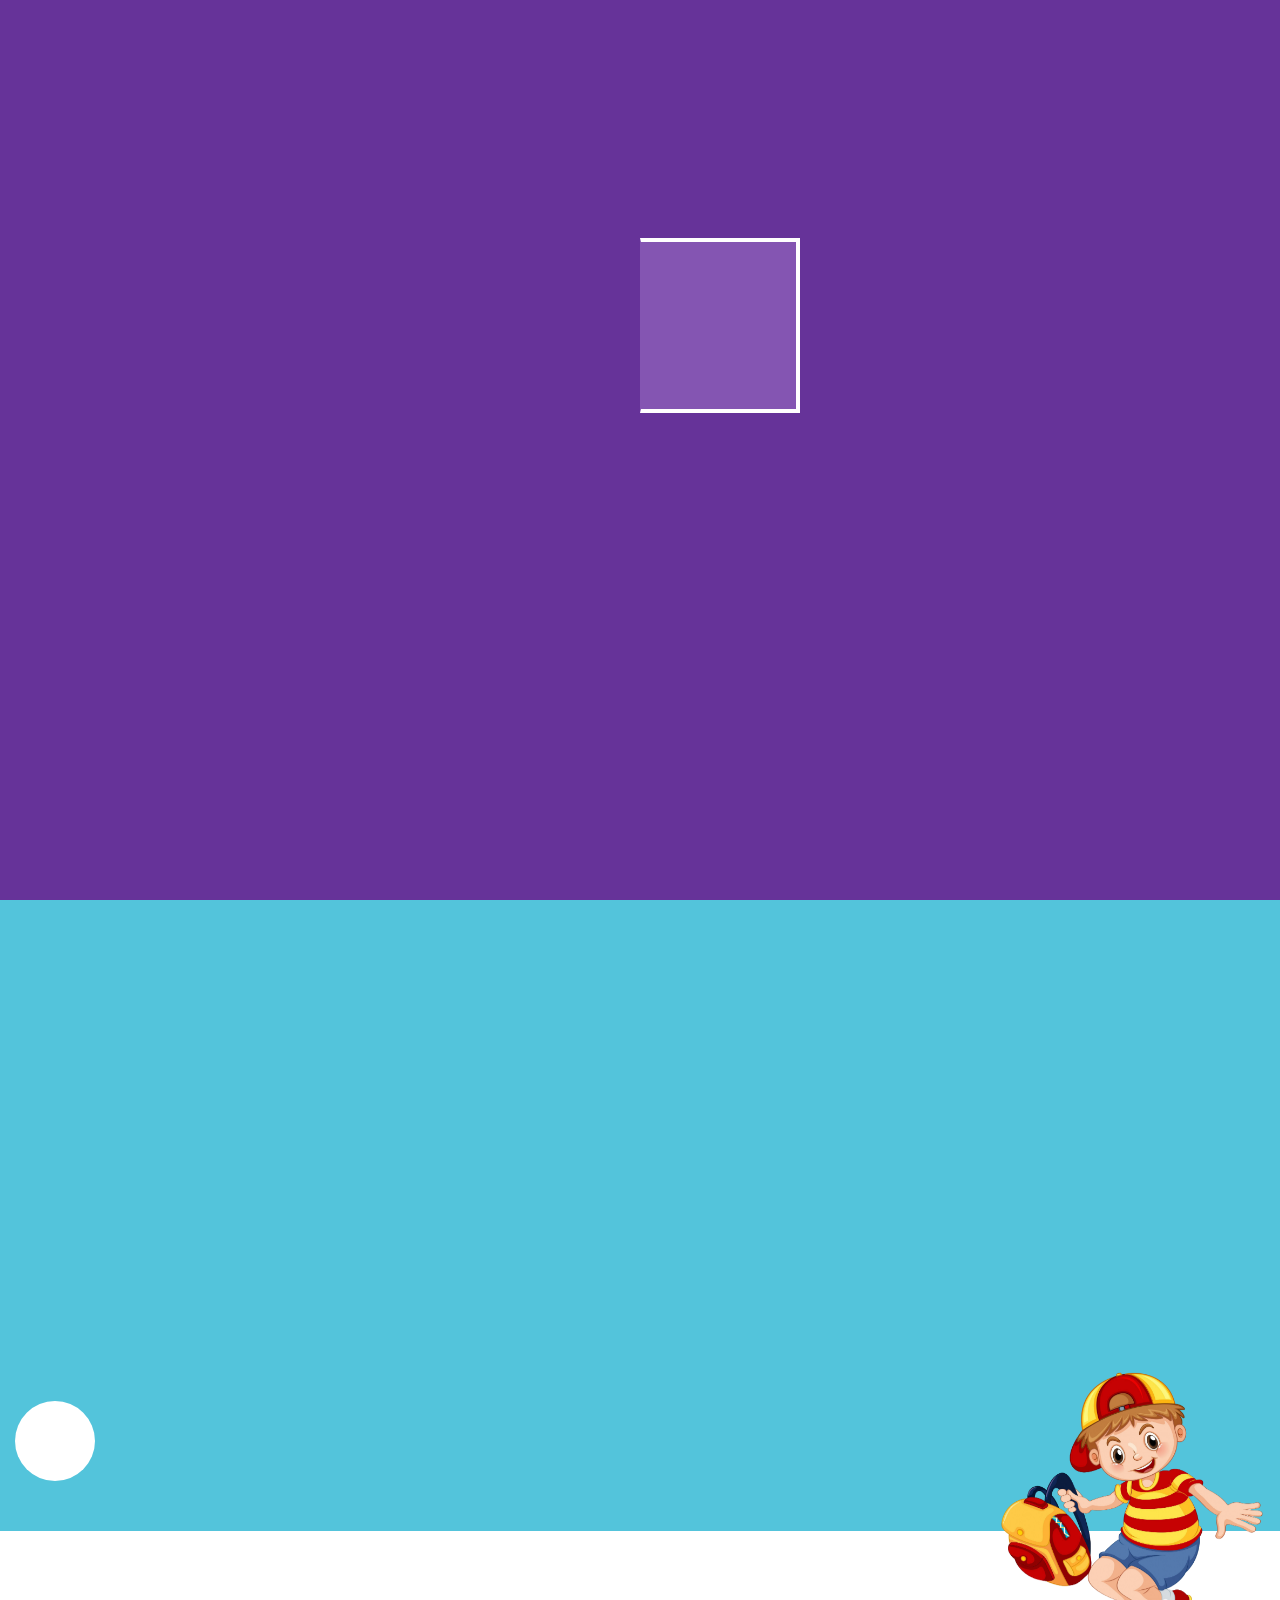
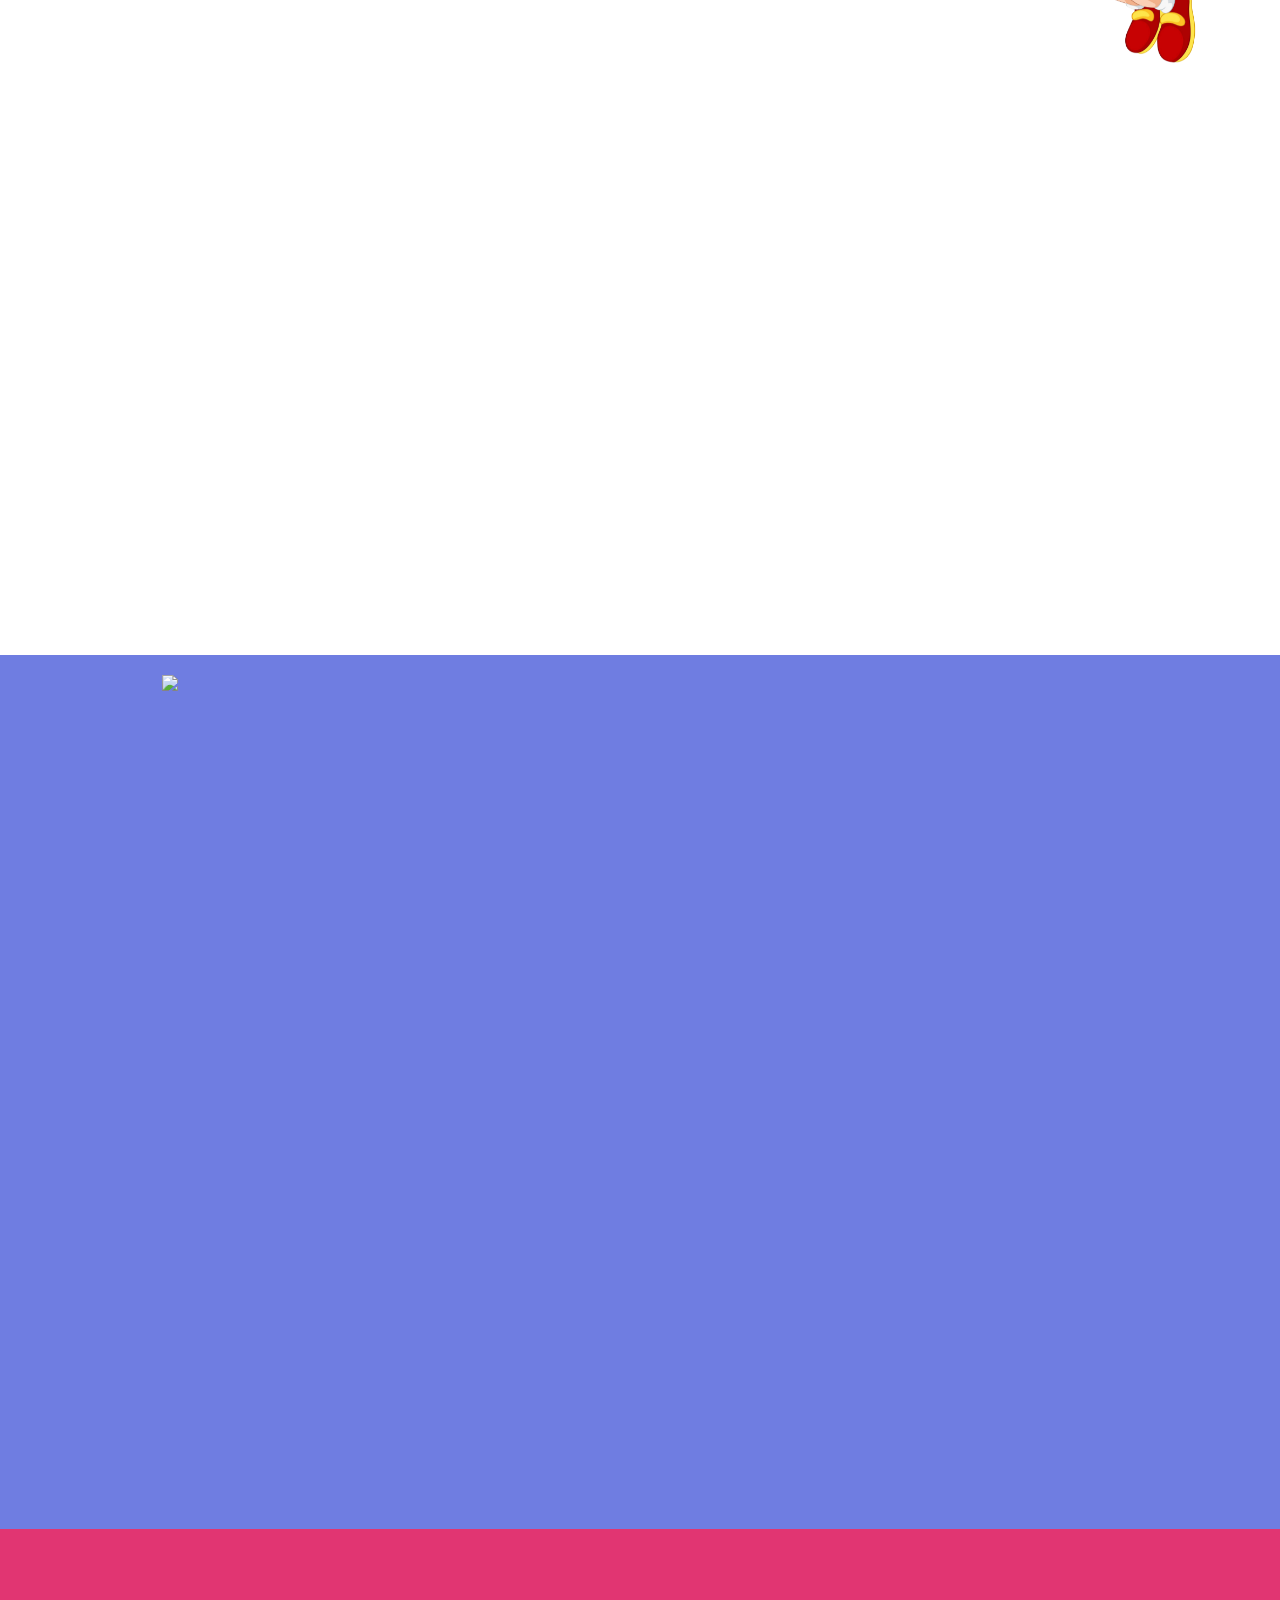
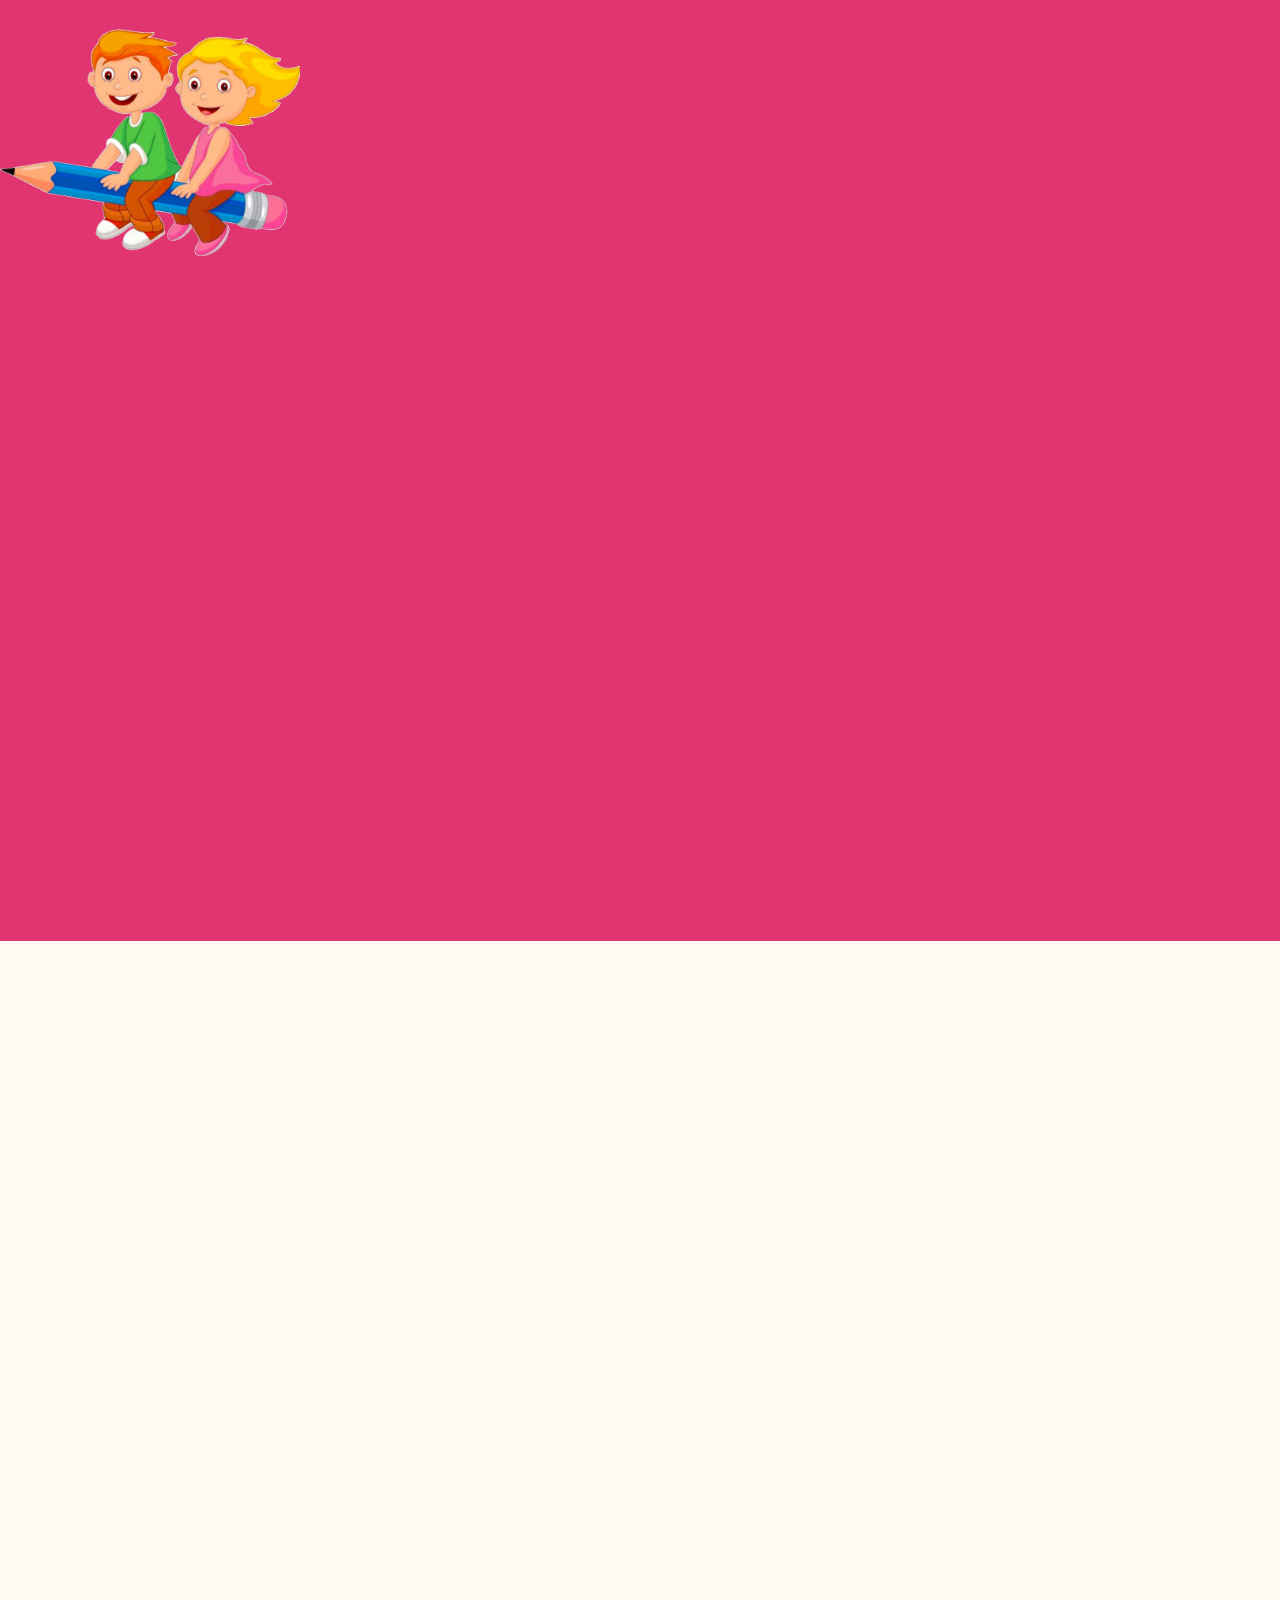
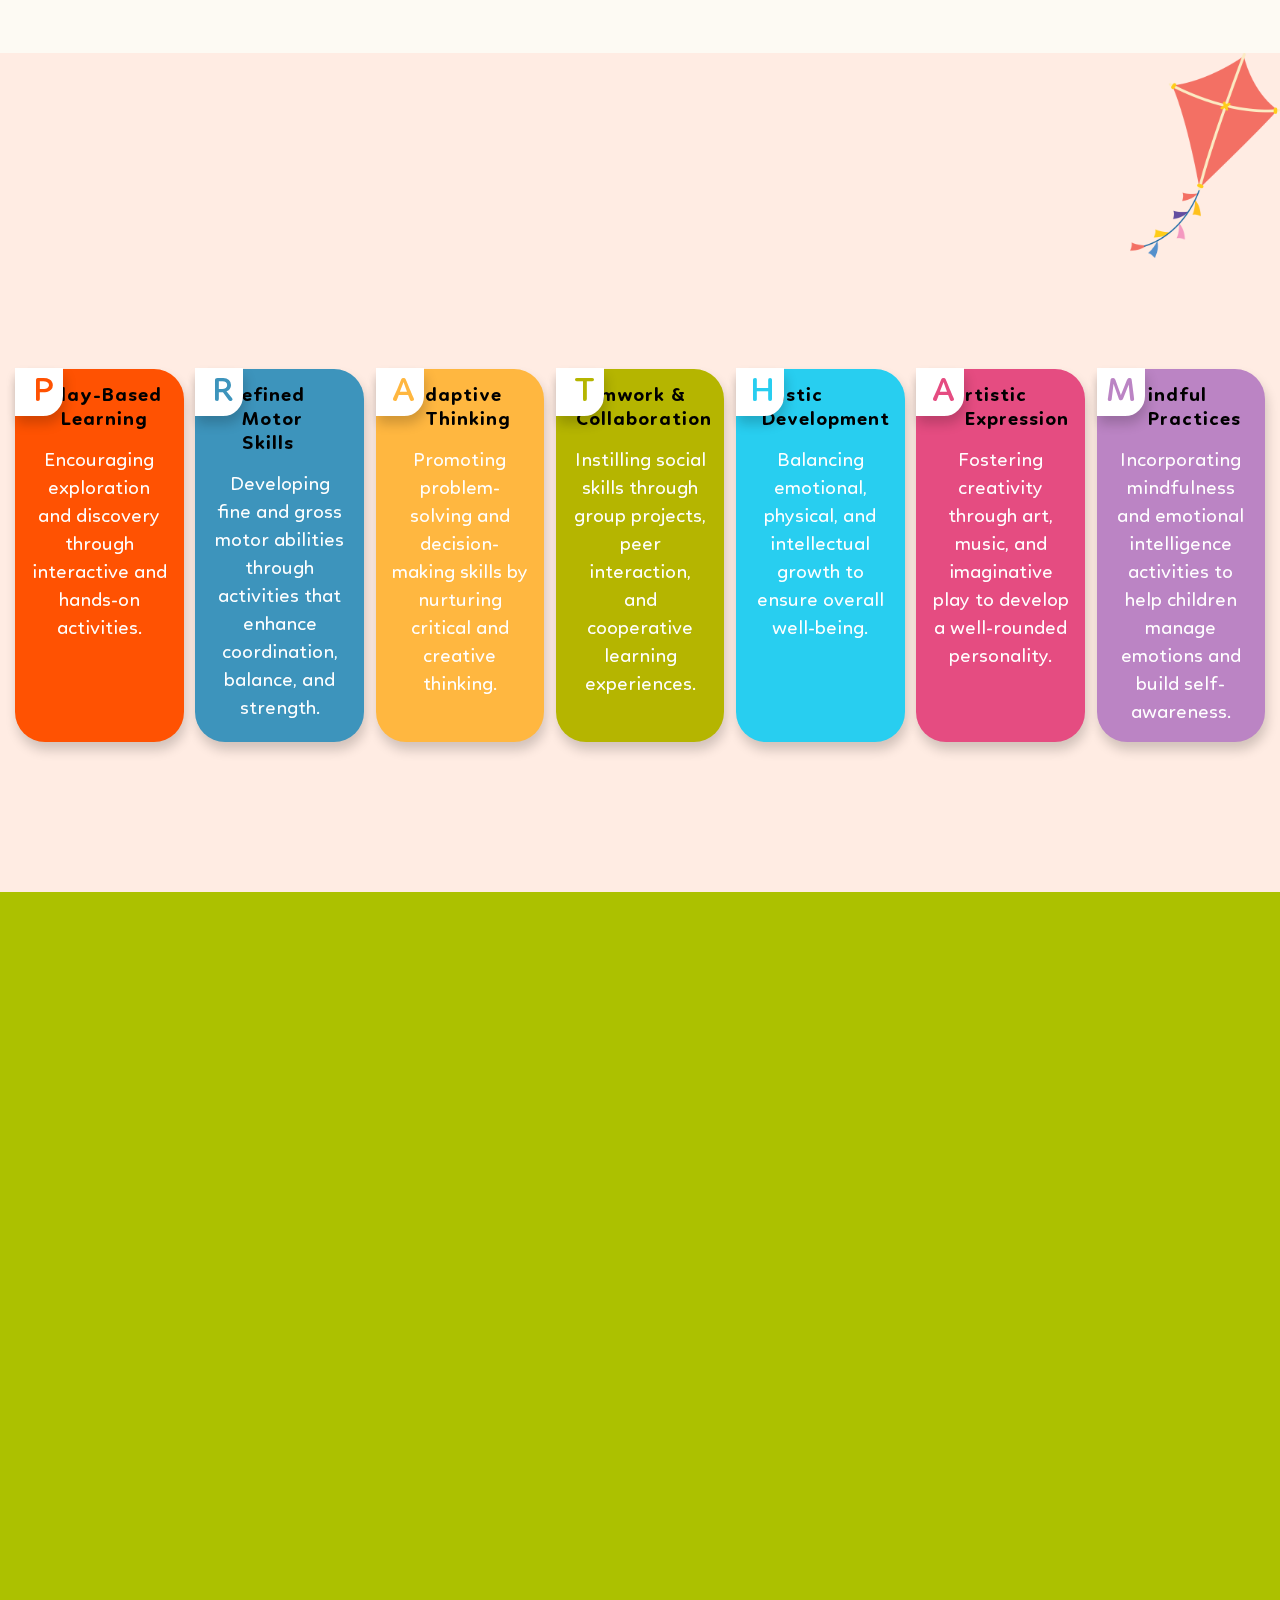
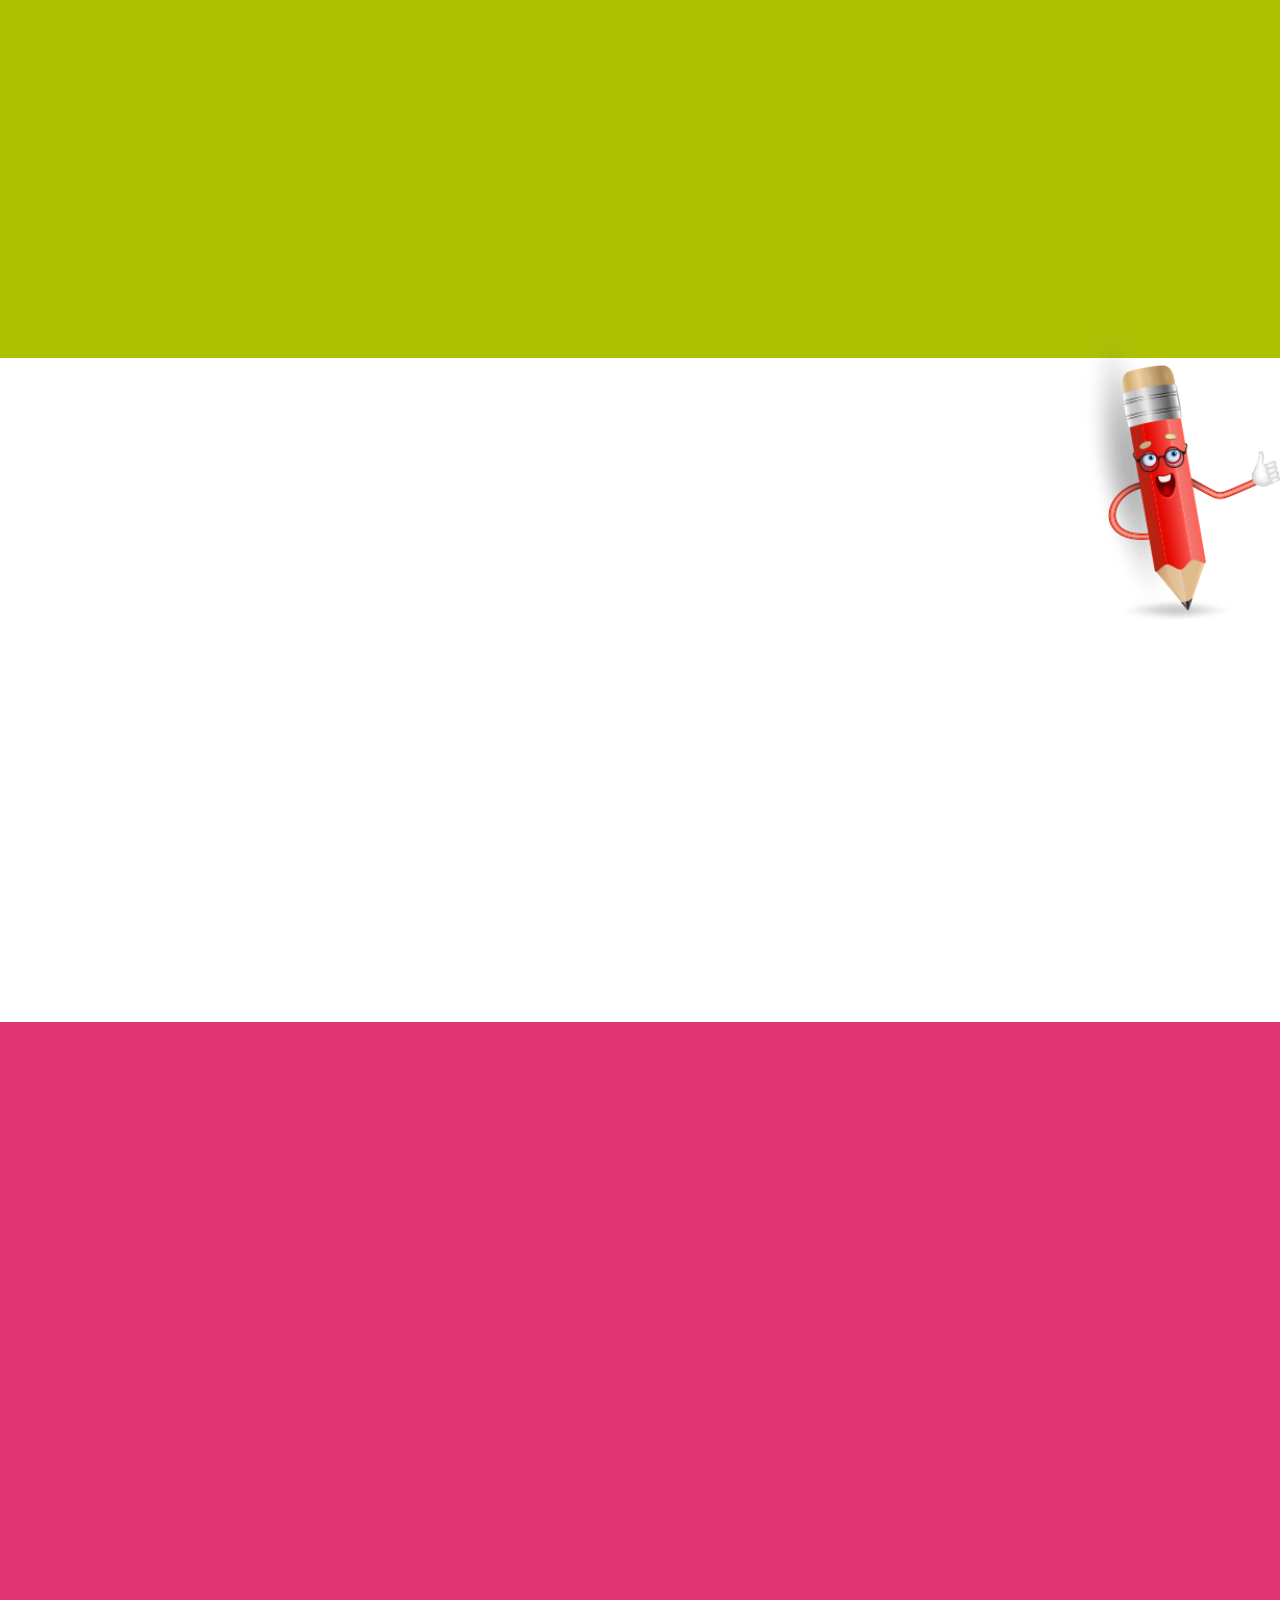
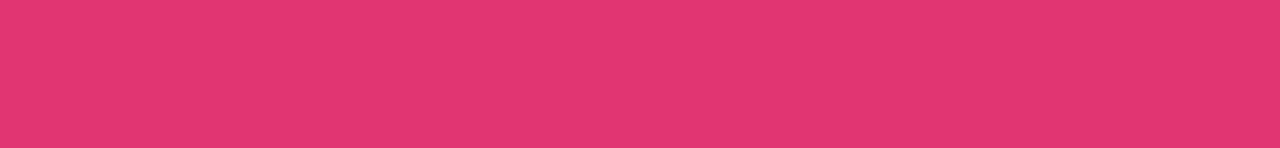
==== index.html @ 97e3a68d "Added boiler plate code" ====
<!DOCTYPE html>
<html>
<head>
	<meta charset="utf-8">
	<meta name="viewport" content="width=device-width, initial-scale=1">
	<link rel="stylesheet" href="assets/css/style.css">
	<link rel="stylesheet" type="text/css" href="assets/font/vineta/stylesheet.css">
	<link rel="stylesheet" type="text/css" href="assets/font/Linotte/stylesheet.css">
	<link rel="stylesheet" type="text/css" href="assets/font/futura/stylesheet.css">
	<link rel="stylesheet" href="https://unpkg.com/flickity@2/dist/flickity.min.css">
	<link rel="stylesheet" href="https://cdnjs.cloudflare.com/ajax/libs/font-awesome/4.7.0/css/font-awesome.min.css">
	<link rel="stylesheet" href="https://cdnjs.cloudflare.com/ajax/libs/font-awesome/4.7.0/css/font-awesome.min.css">
	<link href="https://unpkg.com/aos@2.3.1/dist/aos.css" rel="stylesheet">
	 <!-- swiperjs -->
    <link rel="stylesheet" href="https://cdn.jsdelivr.net/npm/swiper@11/swiper-bundle.min.css"/>
	<script src="https://cdn.jsdelivr.net/npm/swiper@11/swiper-bundle.min.js"></script>
	<script src="https://unpkg.com/aos@2.3.1/dist/aos.js"></script>
	<script type="text/javascript" src="assets/jquery/jq.js"></script>
	<script src="https://ajax.googleapis.com/ajax/libs/jquery/3.7.1/jquery.min.js"></script>
	<script src="https://ajax.googleapis.com/ajax/libs/jquery/2.1.1/jquery.min.js"></script>
	<script src="https://unpkg.com/flickity@2/dist/flickity.pkgd.min.js"></script>
	<title>Pratham Pathshala</title>
</head>
<body>
<div class="pp_body pos_rel">

	<!-- Join Us popup Start -->
	<div class="pos_rel join_us">
		<div class="container">
			<div class="join_form">
			<div class="pos_rel ">
				<iframe class="scroll-pane " src="https://docs.google.com/forms/d/e/1FAIpQLSfsF7q64ZkWxZ1_RDtpTFlo7ZKvsRM0RZFhhLKUFkKsxSGKMQ/viewform?embedded=true" width="500px" height="739" frameborder="0" marginheight="0" marginwidth="0">Loading…</iframe>
				<button class="close-button_join" aria-label="Close notification">×</button>
			</div>
		</div>
		</div>
	</div>
	<!-- Join Us popup End -->

	<!-- popup Start -->
	<div class="pos_rel">
		<div class="container">
		    <div class="notification-bar">
		        <div class="notification-content ">
		            <div class="notification-message pos_rel">
		                <img src="assets/img/popup.jpg">
		                <button class="close-button" aria-label="Close notification">×</button>
		            </div>
		        </div>
		    </div>
		</div>
	</div>

	<!-- popup end -->




	<!-- Header Start -->

	<div class="header">
		<div class="container">
			<header class="site-header al_center">
				<div class="site-identity">
					<h1><a href="index.html" style="color: #cb051c;">Pratham Pathshala</a></h1>
				</div>  
				<nav class="site-navigation topnav d_flex al_center" id="myTopnav">
					<ul class="nav myLinks">
					  <li><a class="active" href="index.html">Home</a></li> 
					  <li><a href="about.html">About Us</a></li> 
					  <li><a href="activities.html">Activities</a></li> 
					  <li><a href="contact.html">Contact</a></li> 
					</ul>
					<!-- Button start-->
					<a class="btn-primary join_btn">Join Us</a>
					<!-- <a class="btn-secondary">This is a secondary CTA button</a> -->
					<!-- Button end -->
				</nav>
				<a class="icon">
	                <i class="fa fa-bars"></i>
	            </a> 
			</header>
		</div>
	</div>

	<!-- Header End -->

	<!-- fixed Social icon Start -->

	<div class="social_fix">
		<a href="https://www.facebook.com/p/Pratham-pathshala-100083258886603/"><img src="assets/img/facebook.png"></a>
		<a href="https://www.instagram.com/pratham_pathshala_2006?igsh=MTYybG0ydG44b3hkaw=="><img src="assets/img/instagram.png"></a>
		<!-- <img src="assets/img/youtube.png">
		<img src="assets/img/linkedin.png"> -->
	</div>

	<!-- fixed Social icon End -->

	<!-- Slider Start -->
	<div class="banner pos_rel">
		<div>
			<!-- Desktop swiper start -->
			<div class="swiper desktop_swiper">
			  <!-- Additional required wrapper -->
			  <div class="swiper-wrapper">
			    <!-- Slides -->
			    <div class="swiper-slide " data-swiper-autoplay="2000" style="background-image: url(../PP/assets/img/banner_1.jpg);">
			    	<div class="d_flex container p_100 overlay_b_t space_bt banner_text p_100" data-aos="zoom-in" data-aos-duration="1500"> 
				  		<div class="w_50 "></div>
				  		<div class="w_50 pos_rel">
				  			<div class="horizontal_text d_flex">
				  				<div class="giraffe">
				  					<img src="assets/img/giraffe.png"> 
				  				</div>
				  				<div>
				  					<h1><span style="color: #cb051c;">Welcome to </span><br><span style="color:#100997;">Pratham Pathshala</span></h1>
				  					<p class="small_head">A Play School</p>
				  				</div>
				  			</div>
				  			<div class="head">
					  			<p style="">A school where your child will <span style="color:#cb051c; font-weight: bold;">WALK IN</span> to <span style="color:#cb051c; font-weight: bold;">STAND OUT</span></p>
					  			<a class="btn-secondary" href="contact.html">Admissions Open</a>
					  			<div class="bann_i"><i class="fa fa-map-pin" aria-hidden="true"></i><span>Ambika Vihar, Aashiana, Lucknow</span></div>
					  			<div class="bann_i"><i class="fa fa-phone" aria-hidden="true"></i><span>Call Now: 9453011518</span></div>
					  		</div>
				  			<div class="vertical_align" style=""><p class="vertical_text"><span style="color: #cb051c; font-weight: bold;">Safe</span> and <span style="color: #cb051c; font-weight: bold;">Joyful</span> Learning <span style="color: #cb051c; font-weight: bold;">Environment</span></p></div>	
				  		</div>			  	
					</div>
			    </div>
			    <div class="swiper-slide " data-swiper-autoplay="3000" style="background-image: url(../PP/assets/img/banner_2.jpg);">
			    	<div class="d_flex container p_100 overlay_b_t space_bt banner_text p_100" data-aos="zoom-in" data-aos-duration="1500"> 
				  		<div class="w_50 pos_rel rev_banner">
				  			<div class="horizontal_text d_flex">
				  				<div>
				  					<h1><span style="color: #cb051c;"> Where Learning</span><span style="color:#100997;"> is Fun! </span></h1>
				  					<p class="small_head">A safe space for kids to grow, play, and discover their potential.</p>
				  				</div>
				  				<div class="giraffe">
				  					<img src="assets/img/giraffe.png"> 
				  				</div>
				  			</div>
				  			<div class="head">
					  			<p style="">Where young minds bloom through <span style="color:#cb051c; font-weight: bold;">CREATIVITY</span>, <span style="color:#cb051c; font-weight: bold;">EXPLORATION </span>, and <span style="color:#cb051c; font-weight: bold;">JOYFUL</span> learning!</p>
					  			<a class="btn-secondary" href="activities.html">Explore Our Activities</a>
					  		</div>
				  			<div class="vertical_align" style=""><p class="vertical_text">Growing Together, <span style="color: #cb051c; font-weight: bold;">Step</span> by <span style="color: #cb051c; font-weight: bold;">Step</span>!</div>	
				  		</div>
				  		<div class="w_50 "></div>			  	
					</div>
			    </div>
			    <div class="swiper-slide " data-swiper-autoplay="3000" style="background-image: url(../PP/assets/img/banner_3.jpg);">
			    	<div class="d_flex container p_100 overlay_b_t space_bt banner_text p_100" data-aos="zoom-in" data-aos-duration="1500"> 
				  		<div class="w_50 "></div>
				  		<div class="w_50 pos_rel">
				  			<div class="horizontal_text d_flex">
				  				<div class="giraffe">
				  					<img src="assets/img/giraffe.png"> 
				  				</div>
				  				<div>
				  					<h1><span style="color: #cb051c;">Little Achievers</span><br><span style="color:#100997;">Start Here!</span></h1>
				  					<p class="small_head">Sparking creativity, confidence, curiosity.</p>
				  				</div>
				  			</div>
				  			<div class="head">
					  			<p style="">Inspiring young learners to<span style="color:#cb051c; font-weight: bold;"> DREAM BIG </span>and embark on their journey of <span style="color:#cb051c; font-weight: bold;">SUCCESS</span> in a nurturing and creative environment.</p>
					  			<a class="btn-secondary">Admissions Open</a>
					  		</div>
				  			<div class="vertical_align" style=""><p class="vertical_text">Shaping<span style="color: #cb051c; font-weight: bold;"> Tomorrow's</span> Leaders!</p></div>	
				  		</div>			  	
					</div>
			    </div>
			  </div>
			</div>
			<!-- Mobile Swiper Start -->
			<!-- swiper start -->
			<div class="swiper mobile_swiper">
			  <!-- Additional required wrapper -->
			  <div class="swiper-wrapper">
			    <!-- Slides -->
			    <div class="swiper-slide" data-swiper-autoplay="2000" style="background-image: url(../PP/assets/img/mb_1.jpg);">
			    	<div class="d_flex container p_100 overlay_b_t space_bt banner_text p_100 mb_direc mb_center" data-aos="zoom-in" data-aos-duration="1500"> 
				  		<div class="w_50 mb_none"></div>
				  		<div class="w_50 pos_rel">
				  			<div class="horizontal_text d_flex mb_direc">
				  				<div class="giraffe mb_none">
				  					<img src="assets/img/giraffe.png"> 
				  				</div>
				  				<div>
				  					<h1><span style="color: #cb051c;">Welcome to </span><br><span style="color:#100997;">Pratham Pathshala</span></h1>
				  					<p class="small_head">A Play School</p>
				  				</div>
				  			</div>
				  			<div class="head">
					  			<p style="">A school where your child will <span style="color:#cb051c; font-weight: bold;">WALK IN</span> to <span style="color:#cb051c; font-weight: bold;">STAND OUT</span></p>
					  			<div class="bann_i"><i class="fa fa-map-pin" aria-hidden="true"></i><span>Ambika Vihar, Aashiana, Lucknow</span></div>
					  			<div class="bann_i"><i class="fa fa-phone" aria-hidden="true"></i><span>Call Now: 9453011518</span></div>
					  			<a class="btn-secondary" href="contact.html">Admissions Open</a>
					  		</div>
				  			<div class="vertical_align" style=""><p class="vertical_text"><span style="color: #cb051c; font-weight: bold;">Safe</span> and <span style="color: #cb051c; font-weight: bold;">Joyful</span> Learning <span style="color: #cb051c; font-weight: bold;">Environment</span></p></div>	
				  		</div>			  	
					</div>
			    </div>
			    <div class="swiper-slide" data-swiper-autoplay="3000" style="background-image: url(../PP/assets/img/mb_2.jpg);">
			    	<div class="d_flex container p_100 overlay_b_t space_bt banner_text p_100 mb_direc mb_center" data-aos="zoom-in" data-aos-duration="1500"> 
				  		<div class="w_50 pos_rel rev_banner">
				  			<div class="horizontal_text d_flex mb_direc ">
				  				<div>
				  					<h1><span style="color: #cb051c;"> Where Learning</span><span style="color:#100997;"> is Fun! </span></h1>
				  					<p class="small_head">A safe space for kids to grow, play, and discover their potential.</p>
				  				</div>
				  				<div class="giraffe mb_none">
				  					<img src="assets/img/giraffe.png"> 
				  				</div>
				  			</div>
				  			<div class="head">
					  			<p style="">Where young minds bloom through <span style="color:#cb051c; font-weight: bold;">CREATIVITY</span>, <span style="color:#cb051c; font-weight: bold;">EXPLORATION </span>, and <span style="color:#cb051c; font-weight: bold;">JOYFUL</span> learning!</p>
					  			<a class="btn-secondary" href="activities.html">Explore Our Activities</a>
					  		</div>
				  			<div class="vertical_align" style=""><p class="vertical_text">Growing Together, <span style="color: #cb051c; font-weight: bold;">Step</span> by <span style="color: #cb051c; font-weight: bold;">Step</span>!</div>	
				  		</div>
				  		<div class="w_50 mb_none"></div>			  	
					</div>
			    </div>
			    <div class="swiper-slide mobile_swiper " data-swiper-autoplay="3000" style="background-image: url(../PP/assets/img/mb_3.jpg);">
			    	<div class="d_flex container p_100 overlay_b_t space_bt banner_text p_100 mb_direc mb_center" data-aos="zoom-in" data-aos-duration="1500"> 
				  		<div class="w_50 mb_none"></div>
				  		<div class="w_50 pos_rel">
				  			<div class="horizontal_text d_flex mb_direc">
				  				<div class="giraffe mb_none">
				  					<img src="assets/img/giraffe.png"> 
				  				</div>
				  				<div>
				  					<h1><span style="color: #cb051c;">Little Achievers</span><br><span style="color:#100997;">Start Here!</span></h1>
				  					<p class="small_head">Sparking creativity, confidence, curiosity.</p>
				  				</div>
				  			</div>
				  			<div class="head">
					  			<p style="">Inspiring young learners to<span style="color:#cb051c; font-weight: bold;"> DREAM BIG </span>and embark on their journey of <span style="color:#cb051c; font-weight: bold;">SUCCESS</span> in a nurturing and creative environment.</p>
					  			<a class="btn-secondary">Admissions Open</a>
					  		</div>
				  			<div class="vertical_align" style=""><p class="vertical_text">Shaping<span style="color: #cb051c; font-weight: bold;"> Tomorrow's</span> Leaders!</p></div>	
				  		</div>			  	
					</div>
			    </div>
			  </div>
			</div>
			<!-- End -->
		</div>
		<!-- Border Start -->
		<!-- <img class="border_bottom" src="assets/img/border.png"> -->
		<!-- Border End -->
	</div>

	<!-- Slider End -->

    <!-- Left_right_block Start -->

    <div class="wave d_flex index blue_bg pos_rel p_100 bg_pattern" style="background-image: url(../PP/assets/img/about_bg.png);">
    	<img class="border_top" src="assets/img/border.png">
	    <div class="container">
			<div class="Left_right_block mb_direc mb_center d_flex pos_rel al_center space_bt ">
				<div class="left_block vision_vedio w_50 pos_rel">
					<div class=" pos_rel">
						<img class="zoom_in" data-aos="fade-right" data-aos-duration="1500" src="assets/img/vision.png">		
					</div>			
					</div>
				<div class="right_block Our_vision w_50 pos_rel">
					<h2 class="animated mb_head" data-aos="fade-up" data-aos-duration="1560">Our Vision</h2>
					<h3 data-aos="fade-up" data-aos-duration="1540">Inspiring Young Minds</h3>
					<p data-aos="fade-up" data-aos-duration="1520">At Pratham Pathshala, we believe in unlocking the immense potential within every child by fostering curiosity and a love for learning. Our vision is to create a nurturing environment where children feel valued, empowered, and inspired to explore the world around them with confidence.</p>
					<p data-aos="fade-up" data-aos-duration="1500">We are committed to providing a balanced approach to early education, blending creativity, play, and academic readiness. By focusing on holistic development, we aim to equip children with the skills, values, and mindset needed to thrive in an ever-changing world.</p>
					<div class="jump"> <img src="assets/img/jump.png"> </div>
				</div>
			</div>
		</div>
	</div>
	
	<!-- Left_right_block End -->

    <!-- right_left_block Start -->

    <div class="wave d_flex pos_rel p_50 bg_pattern" style="background-image: url(../PP/assets/img/about_bg.png);">
	    <div class="container">
			<div class="Left_right_block d_flex pos_rel row_reverse al_center space_bt mb_direc mb_center rev_dir">
				<div class="left_block w_50">
					<div class="why pos_rel"> <img class="zoom_in" data-aos="zoom-in" data-aos-duration="1500" src="assets/img/why.png"> </div>
					
				</div>
				<div class="right_block Why_us w_50 pos_rel">
					<h2 class="animated yellow mb_head" data-aos="fade-up" data-aos-duration="1540">Why Choose Us?</h2>
					<h3 data-aos="fade-up" data-aos-duration="1520">What Makes Pratham Pathshala Unique?</h3>

				<div class="philosophy" data-aos="fade-up" data-aos-duration="1500">
					<div class="d_flex al_center" data-aos="fade-right" data-aos-duration="1700">
						<img class="waving-hand" src="assets/img/hand-print.png">
						<p><strong style="font-size:28px;">Safe Learning Environment: </strong>Monitored, child-friendly facilities.</p>
					</div>
					<div class="d_flex al_center" data-aos="fade-right" data-aos-duration="1700">
						<img class="waving-hand" src="assets/img/hand-print.png">
						<p><strong style="font-size:28px;">Expert Educators: </strong>Highly trained and compassionate staff.</p>
					</div>
					<div class="d_flex al_center" data-aos="fade-right" data-aos-duration="1700">
						<img class="waving-hand" src="assets/img/hand-print.png">
						<p><strong style="font-size:28px;">Balanced Curriculum: </strong>A perfect blend of academics, creativity, and play.</p>
					</div>
					<div class="d_flex al_center" data-aos="fade-right" data-aos-duration="1700">
						<img class="waving-hand" src="assets/img/hand-print.png">
						<p><strong style="font-size:28px;">Strong Foundations: </strong>Emphasis on social values, independence, and confidence.</p>
					</div>
				</div>
				</div>
			</div>
		</div>
	</div>

	
	<!-- right_left_block End -->

	<!-- Activities Section Start -->
	<!-- <svg id="wave" style="transform:rotate(0deg); transition: 0.3s" viewBox="0 0 1440 180" version="1.1" xmlns="http://www.w3.org/2000/svg"><defs><linearGradient id="sw-gradient-0" x1="0" x2="0" y1="1" y2="0"><stop stop-color="rgba(111, 125, 225, 1)" offset="0%"></stop><stop stop-color="rgba(111, 125, 225, 1)" offset="100%"></stop></linearGradient></defs><path style="transform:translate(0, 0px); opacity:1" fill="#6f7de1" d="M0,108L80,96C160,84,320,60,480,60C640,60,800,84,960,87C1120,90,1280,72,1440,63C1600,54,1760,54,1920,48C2080,42,2240,30,2400,45C2560,60,2720,102,2880,108C3040,114,3200,84,3360,72C3520,60,3680,66,3840,81C4000,96,4160,120,4320,111C4480,102,4640,60,4800,39C4960,18,5120,18,5280,30C5440,42,5600,66,5760,69C5920,72,6080,54,6240,57C6400,60,6560,84,6720,99C6880,114,7040,120,7200,114C7360,108,7520,90,7680,87C7840,84,8000,96,8160,102C8320,108,8480,108,8640,102C8800,96,8960,84,9120,90C9280,96,9440,120,9600,123C9760,126,9920,108,10080,87C10240,66,10400,42,10560,48C10720,54,10880,90,11040,99C11200,108,11360,90,11440,81L11520,72L11520,180L11440,180C11360,180,11200,180,11040,180C10880,180,10720,180,10560,180C10400,180,10240,180,10080,180C9920,180,9760,180,9600,180C9440,180,9280,180,9120,180C8960,180,8800,180,8640,180C8480,180,8320,180,8160,180C8000,180,7840,180,7680,180C7520,180,7360,180,7200,180C7040,180,6880,180,6720,180C6560,180,6400,180,6240,180C6080,180,5920,180,5760,180C5600,180,5440,180,5280,180C5120,180,4960,180,4800,180C4640,180,4480,180,4320,180C4160,180,4000,180,3840,180C3680,180,3520,180,3360,180C3200,180,3040,180,2880,180C2720,180,2560,180,2400,180C2240,180,2080,180,1920,180C1760,180,1600,180,1440,180C1280,180,1120,180,960,180C800,180,640,180,480,180C320,180,160,180,80,180L0,180Z"></path></svg> -->
	<div class="pos_rel activities text_center p_100 bg_pattern" style="background-color:#6f7de1; background-size: cover; background-image: url(../PP/assets/img/about_bg.png);">
		<div class="container pos_rel">
			<h2 class="animated d_i_block " data-aos="fade-up" data-aos-duration="1540">Our Activities</h2>
			<h3 data-aos="fade-up" data-aos-duration="1520">Learn, Explore, and Thrive Through Play</h3>
			<div class="l_r_animate"><img src="assets/img/cloud.png"></div>
			<div class="act_box " style="color:#000;">
				<div  data-aos="zoom-in" data-aos-duration="1500">
				<!-- swiper start -->
					<div class="swiper">
					  <!-- Additional required wrapper -->
					  <div class="swiper-wrapper">
					    <!-- Slides -->
					    <div class="swiper-slide " data-swiper-autoplay="2000">
					    	<article class=" Activ_card">
							  <div class="Activ_card-img">
							    <div class="card-imgs pv" style="background-image:url(../PP/assets/img/field.jpg);"></div>
							  </div>

							  <div class="project-info">
							    <div class="text_center">
							      <div class="project-title">Educational Field Trips</div>
							    </div>
							    <span class="lighter">Visits to local landmarks offer real-world learning and expand children's understanding.</span>
							  </div>
							</article>
					    </div>
					    <div class="swiper-slide " data-swiper-autoplay="2000">
					    	<article class=" Activ_card">
							  <div class="Activ_card-img">
							    <div class="card-imgs pv" style="background-image:url(../PP/assets/img/fairy.jpg);"></div>
							  </div>

							  <div class="project-info">
							    <div class="text_center">
							      <div class="project-title">Fairy Tale Day</div>
							    </div>
							    <span class="lighter">A magical day of imagination, where children bring their favorite fairy tales to life!</span>
							  </div>
							</article>
					    </div>
					    <div class="swiper-slide " data-swiper-autoplay="2000">
					    	<article class=" Activ_card">
							  <div class="Activ_card-img">
							    <div class="card-imgs pv" style="background-image:url(../PP/assets/img/ori.jpg);"></div>
							  </div>

							  <div class="project-info">
							    <div class="text_center">
							      <div class="project-title">Parent Orientation Activity</div>
							    </div>
							    <span class="lighter">An interactive session to align parents with the school’s approach for their child’s success.</span>
							  </div>
							</article>
					    </div>
					    <div class="swiper-slide " data-swiper-autoplay="2000">
					    	<article class=" Activ_card">
							  <div class="Activ_card-img">
							    <div class="card-imgs pv" style="background-image:url(../PP/assets/img/pool.jpg);"></div>
							  </div>

							  <div class="project-info">
							    <div class="text_center">
							      <div class="project-title">Pool Day</div>
							    </div>
							    <span class="lighter">A fun-filled day of water play, promoting relaxation and motor skill development safely!</span>
							  </div>
							</article>
					    </div>
					    <div class="swiper-slide " data-swiper-autoplay="2000">
					    	<article class=" Activ_card">
							  <div class="Activ_card-img">
							    <div class="card-imgs pv" style="background-image:url(../PP/assets/img/dental.jpg);"></div>
							  </div>

							  <div class="project-info">
							    <div class="text_center">
							      <div class="project-title">Health Checkups</div>
							    </div>
							    <span class="lighter">Regular health camps conducted by specialists to ensure the well-being and growth of every child.</span>
							  </div>
							</article>
					    </div>
					    <div class="swiper-slide " data-swiper-autoplay="2000">
					    	<article class=" Activ_card">
							  <div class="Activ_card-img">
							    <div class="card-imgs pv" style="background-image:url(../PP/assets/img/fete.jpg);"></div>
							  </div>

							  <div class="project-info">
							    <div class="text_center">
							      <div class="project-title">Children's Day Fete</div>
							    </div>
							    <span class="lighter">A joyful day of games, activities, and treats, celebrating childhood with unforgettable memories!</span>
							  </div>
							</article>
					    </div>
					    <div class="swiper-slide " data-swiper-autoplay="2000">
					    	<article class=" Activ_card">
							  <div class="Activ_card-img">
							    <div class="card-imgs pv" style="background-image:url(../PP/assets/img/plantation.jpg);"></div>
							  </div>

							  <div class="project-info">
							    <div class="text_center">
							      <div class="project-title">Plantation Drive</div>
							    </div>
							    <span class="lighter">An activity inspiring kids to plant trees and care for the environment for a greener future.</span>
							  </div>
							</article>
					    </div>
					    <div class="swiper-slide " data-swiper-autoplay="2000">
					    	<article class=" Activ_card">
							  <div class="Activ_card-img">
							    <div class="card-imgs pv" style="background-image:url(../PP/assets/img/certificate.jpg);"></div>
							  </div>

							  <div class="project-info">
							    <div class="text_center">
							      <div class="project-title">Certificate Distribution</div>
							    </div>
							    <span class="lighter">A celebration honoring children's achievements, boosting confidence and inspiring success.</span>
							  </div>
							</article>
					    </div>
					  </div>
					</div>
				</div>
			</div>
		</div>
	</div>
		<!-- Border Start -->
		<!-- <img class="border_bottom" src="assets/img/border.png"> -->
		<!-- Border End -->

	<!-- Activities Section End -->

	<!-- Fun Friday Start -->
	<div class="fun_friday p_100 bg_pattern text_center pos_rel" style="background-color: #e13572; background-image: url(../PP/assets/img/about_bg.png);" >
		<div class="flying"><img src="assets/img/fly.png"></div>
		<div class="container pos_rel">
			<h2 class="animated yellow d_i_block mb_head mb_center" style="color:#fff;" data-aos="fade-up" data-aos-duration="1540">Every Friday Fun Friday</h2>
			<h3 data-aos="fade-up" data-aos-duration="1520">A Joyful End to an Exciting Week!</h3>
			<div class="overlay videoiframe pos_rel" data-aos="zoom-in" data-aos-duration="1500">
				<div id="video" class="yt-embed-holder">
					<iframe class="child_video " 
					    width="100%" 
					    height="100%" 
					    src="https://www.youtube.com/embed/ZfI4nLS7hc4?autoplay=1&mute=1&color=white&playsinline=1&enablejsapi=1&loop=1&controls=0&modestbranding=1&rel=0&iv_load_policy=3&playlist=ZfI4nLS7hc4&mute=1&showinfo=0" 
					    frameborder="0" 
					    allow="accelerometer; autoplay; clipboard-write; encrypted-media; gyroscope; picture-in-picture" 
					    allowfullscreen>
					</iframe>
				</div>
			</div>
		</div>
	</div>
	<!-- Fun Friday End -->


    <!-- Left_right_block Start -->
    	<div class= "p_100 bg_pattern pos_rel" style="background-color: #FDFAF3; background-image: url(../PP/assets/img/about_bg.png);" >
    		<div class="container">
				<div class="card_slider Left_right_block d_flex al_center pos_rel mb_direc mb_center rev_dir">
					<div class="left_block w_60 p_r_15">
						<div  data-aos="fade-right" data-aos-duration="1500" >
							<!-- swiper start -->
							<div class="swiper-slide p_top_50" data-swiper-autoplay="1000"></div>
							<div class="swiper">
							  <!-- Additional required wrapper -->
							  <div class="swiper-wrapper">
							    <!-- Slides -->
							    <div class="swiper-slide" data-swiper-autoplay="2000"> <img src="assets/img/card_1.jpg"></div>
							    <div class="swiper-slide" data-swiper-autoplay="2000"> <img src="assets/img/card_2.jpg"></div>
							    <div class="swiper-slide" data-swiper-autoplay="2000"> <img src="assets/img/card_3.jpg"></div>
							    <div class="swiper-slide" data-swiper-autoplay="2000"> <img src="assets/img/card_4.jpg"></div>
							  </div>
							</div>
						</div>						
					</div>
					<div class="right_block program w_40 pos_rel p_l_15">
						<h2 class="animated blue mb_center" data-aos="fade-up" data-aos-duration="1540">Programs at a Glance</h2>
						<h3 data-aos="fade-up" data-aos-duration="1520">Structured Learning Tailored to Young Explorers</h3>
						<p data-aos="fade-up" data-aos-duration="1500">Every child is unique, and so is their journey of learning. At Pratham Pathshala, we offer age-appropriate programs designed to nurture curiosity, build essential skills, and inspire a lifelong love for learning. Each program focuses on holistic development, blending creative activities, social interaction, and academic readiness to ensure children thrive at every stage.</p>
					</div>


				</div>
			</div>
			<!-- Border Start -->
		<!-- <img class="border_bottom" src="assets/img/border.png"> -->
		<!-- Border End -->
		</div>

	

	
	<!-- Left_right_block End -->

	<!-- Our Methodology Start -->

	<div class="red_bg methodology text_center pos_rel p_100 bg_pattern pos_rel" style="background-image: url(../PP/assets/img/about_bg.png);">
		<div class="kite"><img src="assets/img/kite.png"></div>
		<div class="container">
			<h2 class="animated red d_i_block" data-aos="fade-up" data-aos-duration="1520">Why Choose Us</h2>
			<h3 data-aos="fade-up" data-aos-duration="1500">Nurturing Growth with Thoughtful Methods</h3>
			<div class="pos_rel base">
				<h2 class="faded">
					<div class="d_flex al_center js_center">
						<div class="methodology-thumbnails" data-aos="zoom-out" data-aos-duration="1500"><span class="alphabets">P</span></div>
						<div class="methodology-thumbnails" data-aos="zoom-out" data-aos-duration="1500"><span class="alphabets">A</span></div>
						<div class="methodology-thumbnails" data-aos="zoom-out" data-aos-duration="1500"><span class="alphabets">T</span></div>
						<div class="methodology-thumbnails" data-aos="zoom-out" data-aos-duration="1500"><span class="alphabets">H</span></div>
						<div class="methodology-thumbnails" data-aos="zoom-out" data-aos-duration="1500"><span class="alphabets">S</span></div>
						<div class="methodology-thumbnails" data-aos="zoom-out" data-aos-duration="1500"><span class="alphabets">H</span></div>
						<div class="methodology-thumbnails" data-aos="zoom-out" data-aos-duration="1500"><span class="alphabets">A</span></div>
						<div class="methodology-thumbnails" data-aos="zoom-out" data-aos-duration="1500"><span class="alphabets">L</span></div>
						<div class="methodology-thumbnails" data-aos="zoom-out" data-aos-duration="1500"><span class="alphabets">A</span></div>
					</div>
				</h2>
			<div class="methodology-section">
                 <div class="methodology-thumbnail zoom">
                 	<div class="card_heading d_flex">
                 		<div class="pos_rel alpha_card"><span class="alphabet">P</span></div>
                     	<h5>lay-Based Learning</h5> 
                 	</div>
                     <p>Encouraging exploration and discovery through interactive and hands-on activities.</p>
                     
                 </div>
                 
                  <div class="methodology-thumbnail zoom">
                     <div class="card_heading d_flex">
                     	<div class="pos_rel alpha_card"><span class="alphabet">R</span></div>
                        <h5>efined Motor Skills</h5> 
                    </div>
                     <p>Developing fine and gross motor abilities through activities that enhance coordination, balance, and strength.</p>
                     
                 </div>
                 
                  <div class="methodology-thumbnail zoom">
                     <div class="card_heading d_flex">
                     	<div class="pos_rel alpha_card"><span class="alphabet">A</span></div>
                     	<h5>daptive Thinking</h5>
                 	</div> 
                     <p>Promoting problem-solving and decision-making skills by nurturing critical and creative thinking.</p>
                     
                 </div>
                 
                  <div class="methodology-thumbnail zoom">
                     <div class="card_heading d_flex">
                     	<div class="pos_rel alpha_card"><span class="alphabet">T</span></div>
                     	<h5>eamwork & Collaboration</h5>
                 	</div> 
                     <p>Instilling social skills through group projects, peer interaction, and cooperative learning experiences.</p>
                     
                 </div>
                 
                  <div class="methodology-thumbnail zoom">
                     <div class="card_heading d_flex">
                     	<div class="pos_rel alpha_card"><span class="alphabet">H</span></div>
                     	<h5>olistic Development</h5>
                 	</div> 
                     <p>Balancing emotional, physical, and intellectual growth to ensure overall well-being.</p>
                     
                 </div>
                 <div class="methodology-thumbnail zoom">
                     <div class="card_heading d_flex">
                     	<div class="pos_rel alpha_card"><span class="alphabet">A</span></div>
                     	<h5>rtistic Expression</h5> 
                     </div>
                     <p>Fostering creativity through art, music, and imaginative play to develop a well-rounded personality.</p>
                     
                 </div>
                 <div class="methodology-thumbnail zoom">
                     <div class="card_heading d_flex">
                     	<div class="pos_rel alpha_card"><span class="alphabet">M</span></div>
                        <h5>indful Practices</h5> 
                     </div>
                     <p>Incorporating mindfulness and emotional intelligence activities to help children manage emotions and build self-awareness.</p>
                     
                 </div>
             </div>
         </div>
		</div>
		<div class="spacer"></div>
	</div>

	<!-- Our Methodology End -->

	<!-- Principal Section Start -->

	<div class="wave principal green_bg bg_pattern pos_rel" style="background-image: url(../PP/assets/img/about_bg.png);" >
		<div class="spacer"></div>
		<div class="d_flex pos_rel p_100">
		    <div class="container">
				<div class="Left_right_block d_flex pos_rel row_reverse al_center mb_center mb_direc rev_dir">
					<div class="left_block w_50 pos_rel">
						<div class="why pos_rel"> <img class="zoom_in" data-aos="zoom-in" data-aos-duration="1500" src="assets/img/principal.png"> </div>
						
					</div>
					<div class="right_block Why_us w_50 pos_rel mb_center">
						<h2 class="animated purple mb_head mb_center" data-aos="fade-up" data-aos-duration="1560">Founder’s Message</h2>
						<h3 data-aos="fade-up" data-aos-duration="1620">A Warm Welcome to Pratham Pathshala</h3>
						<p data-aos="fade-up" data-aos-duration="1600">Dear Parents and Guardians,</p>
						<p data-aos="fade-up" data-aos-duration="1580">Thank you for considering Pratham Pathshala as the foundation for your child’s educational journey. At our school, we strive to create a vibrant and nurturing environment where every child feels valued, inspired, and empowered to reach their fullest potential.</p>
						<p data-aos="fade-up" data-aos-duration="1560">This prospectus offers insights into our school’s philosophy, programs, and activities designed to support your child’s holistic growth. To keep you involved and informed, we will share regular updates through newsletters and events that celebrate milestones and achievements.</p>
						<p data-aos="fade-up" data-aos-duration="1540">We look forward to partnering with you in shaping the bright futures of our young learners and hope that the time your family spends with us is filled with joy, learning, and lasting memories.</p>
						<p data-aos="fade-up" data-aos-duration="1520">Warm regards,</p>
						<p data-aos="fade-up" data-aos-duration="1500">Principal<br>Pratham Pathshala</p>
					</div>
				</div>
			</div>
		</div>
	</div>


	<!-- Principal Section End -->

	<!-- Testimonial Section Start -->
	<div class="pos_rel testimonial text_center p_100 bg_pattern" style="background-color:#fff; background-image: url(../PP/assets/img/about_bg.png);">
		<div class="container">
			<div class="pencil "><img src="assets/img/pencil.png"></div>
			<h2 class="animated yellow d_i_block mb_head mb_center" data-aos="fade-up" data-aos-duration="1520">What Parents Say About Us</h2>
			<h3 data-aos="fade-up" data-aos-duration="1500">Creating Happy Memories Together!</h3>
			<div class=" " style="color:#000;">
				<div class="" data-aos="zoom-in" data-aos-duration="1500">
				<!-- swiper start -->
					<div class="swiper">
					  <!-- Additional required wrapper -->
					  <div class="swiper-wrapper d_flex space_bt p_top_50">
					    <!-- Slides -->
					    <div class="swiper-slide " data-swiper-autoplay="2000">
					    	<div class="test_box"> 
						  		<p>Pratham Pathshala has been a wonderful experience for my child. The teachers are nurturing, and the activities are thoughtfully designed to foster learning.</p>
						  		<h5>Aarav's Parent</h5>
					  		</div>
					    </div>
					    <div class="swiper-slide" data-swiper-autoplay="2000">
					    	<div class="test_box">
						  		<p>We love the engaging environment and care provided by the staff. My daughter looks forward to going to school every day!</p>
						  		<h5>Meera's Parent</h5>
						  	</div>
					    </div>
					    <div class="swiper-slide" data-swiper-autoplay="2000">
					    	<div class="test_box">
						  		<p>The blend of fun and education at Pratham Pathshala is remarkable. My son has grown more confident and curious in just a few months.</p>
						  		<h5>Kabir's Parent</h5>
						  	</div>
					    </div>
					    <div class="swiper-slide" data-swiper-autoplay="2000">
						    <div class="test_box"> 
						        <p>We’re thrilled with the positive changes in our child since joining Pratham Pathshala. The emphasis on holistic development has been truly outstanding!</p>
						        <h5>Anaya's Parent</h5>
						    </div>
						</div>

						<div class="swiper-slide" data-swiper-autoplay="2000">
						    <div class="test_box"> 
						        <p>The caring environment and fun-filled activities at Pratham Pathshala have helped my child become more confident and independent. Highly recommended!</p>
						        <h5>Vivaan's Parent</h5>
						    </div>
						</div>

						<div class="swiper-slide" data-swiper-autoplay="2000">
						    <div class="test_box"> 
						        <p>Pratham Pathshala’s approach to combining academics with creative learning is phenomenal. My child enjoys every moment spent here!</p>
						        <h5>Siya's Parent</h5>
						    </div>
						</div>

						<div class="swiper-slide" data-swiper-autoplay="2000">
						    <div class="test_box"> 
						        <p>The teachers at Pratham Pathshala are truly inspiring. My child has grown emotionally and academically in ways we couldn’t have imagined.</p>
						        <h5>Aditya's Parent</h5>
						    </div>
						</div>
						<div class="swiper-slide" data-swiper-autoplay="2000">
						    <div class="test_box"> 
						        <p>Joining Pratham Pathshala has been the best decision for our child. The engaging activities and caring staff have created a love for learning in our little one.</p>
						        <h5>Ayaan's Parent</h5>
						    </div>
						</div>

						<div class="swiper-slide" data-swiper-autoplay="2000">
						    <div class="test_box"> 
						        <p>Pratham Pathshala’s unique approach to education has helped my child explore new skills and build strong foundations for the future. We’re very grateful!</p>
						        <h5>Tara's Parent</h5>
						    </div>
						</div>
					  </div>
					</div>
				</div>
			</div>
		</div>
	</div>

	<!-- Testimonial Section End -->

	<!-- footer Start -->

	<div class="footer p_100" style="background-color:#e13572; color: #fff; background-blend-mode: hard-light; background-image: url(../PP/assets/img/child_school.png);">
		<div class="container p_bottom_100">
			<div class="d_flex space_bt mb_direc mb_center">
				<div class="w_50 d_flex space_bt l_footer mb_direc mb_center" data-aos="zoom-in" data-aos-duration="1500">
					<div class="w_50">
					<h1><a href="index.html" style="color: #fff; margin-bottom: 40px; display: block; text-decoration: none;">Pratham Pathshala</a></h1>
					<p>Pratham Pathshala is committed to nurturing young minds in a safe, joyful, and stimulating environment. We provide a strong foundation for children aged 2–6 years, fostering creativity, confidence, and lifelong learning in every little learner!</p>
				</div>
				<div class="w_50" data-aos="zoom-in" data-aos-duration="1500">
					<h2>Activities</h2>
					<ul>
						<li ><a href="activities.html">Fairy Tale Day</a></li>
						<li ><a href="activities.html">Parent Orientation Activity </a></li>
						<li ><a href="activities.html">Pool Day </a></li>					
						<li ><a href="activities.html">Health Checkups </a></li>						
						<li ><a href="activities.html">Children's Day Fete</a></li>						
						<li ><a href="activities.html">Plantation Drive </a></li>						
						<li ><a href="activities.html">Certificate Distribution </a></li>
					</ul>
				</div>
				</div>
				<div class="w_50 r_footer" >
					<iframe data-aos="zoom-in" data-aos-duration="1500" src="https://www.google.com/maps/embed?pb=!1m18!1m12!1m3!1d3561.352676257362!2d80.9190327252202!3d26.796896826716402!2m3!1f0!2f0!3f0!3m2!1i1024!2i768!4f13.1!3m3!1m2!1s0x399bfc732c87f523%3A0x95009724869601f0!2sPratham%20pathshala%2C%20APlay%20School%2C%20Aashiana%20Colony!5e0!3m2!1sen!2sin!4v1734611042512!5m2!1sen!2sin" width="100%" height="380" style="border:0;" allowfullscreen="" loading="lazy" referrerpolicy="no-referrer-when-downgrade"></iframe>
				</div>				
			</div>		
		</div>
	</div>

	<!-- footer end -->
</div>



	
	
	



<!-- loader Start -->
<script type="text/javascript">
$('body').append('<div style="" id="loadingDiv"><div class="loader"><div class="loading"><div class="loader_n book"><figure class="page"></figure><figure class="page"></figure><figure class="page"></figure></div></div></div></div>');
$(window).on('load', function(){
  setTimeout(removeLoader, 2000); //wait for page load PLUS two seconds.
});
function removeLoader(){
    $( "#loadingDiv" ).fadeOut(500, function() {
      // fadeOut complete. Remove the loading div
      $( "#loadingDiv" ).remove(); //makes page more lightweight 
  });  
}
</script>
<!-- loader End -->

<!-- header toggle start-->
<script>
	$(".header .icon").click(function(){
  $(".header #myTopnav").toggleClass("d-block");
});
</script>
<!-- header toggle End -->

<script>
  AOS.init();
</script>
<script>
const swiper = new Swiper('.swiper', {
  // Optional parameters
  direction: 'horizontal',
  autoHeight: true,
  loop: true,
  slidesPerView: 'auto',

  // If we need pagination

  pagination: {
    el: '.swiper-pagination',
  },

  // Navigation arrows
  navigation: {
    nextEl: '.swiper-button-next',
    prevEl: '.swiper-button-prev',
  },

  // And if we need scrollbar
  scrollbar: {
    el: '.swiper-scrollbar',
  },

  breakpoints: {
        640: {
          slidesPerView: 1,
          spaceBetween: 20,
        },
        768: {
          slidesPerView: 1,
          spaceBetween: 40,
        },
        1024: {
          slidesPerView: 1,
          spaceBetween: 50,
        },
      },
});

var Swiper = new Swiper(".swiper",{
loop: true,
speed: 600,
slidesPerView: "auto" ,
freeMode: true,
autoplay:{
delay: 0,},
});
</script>
<script type="text/javascript">
	document.addEventListener('DOMContentLoaded', () => {
            const notificationBar = document.querySelector('.notification-bar');
            const closeButton = document.querySelector('.close-button');
            let isNotificationClosed = false;
            
            // Show notification after a short delay
            setTimeout(() => {
                if (!isNotificationClosed) {
                    notificationBar.classList.add('show');
                }
            }, 10);

            // Handle close button click
            closeButton.addEventListener('click', () => {
                notificationBar.classList.remove('show');
                isNotificationClosed = true;
            });
        });
</script>
<script type="text/javascript">
$('.close-button_join').click(function(){
  $('.join_us').hide();
});
$('.join_btn').click(function(){
  $('.join_us').show();
});
</script>
</body>
</html>
---- assets/css/style.css ----
*{
	box-sizing: border-box;
	margin: 0px;
	padding: 0px;
	font-family: 'Linotte';
}

.container{
	max-width: 1450px;
	padding: 0px 15px;
	margin: 0 auto;
	width: 100%;
}

h1{
    font-family: 'Vineta BT';
}
/*h2{
    font-family: 'Futura Now Headline';
}*/
p,a,li,h2{
    font-family: 'Linotte';
}

svg{
	display: block;
}
img{
    width: 100%;
}
html {
  scroll-behavior: smooth;
}
.wrap{
    flex-wrap: wrap;
}
.spacer{
    height: 50px;
}
.d_flex{
	display: flex;
}
.al_center{
	align-items: center;
}
.pos_rel{
	position: relative;
}
.js_center{
    justify-content: center;
}
.d_i_block{
    display: inline-block;
}
.col_reverse{
	flex-direction: column-reverse;
}
.row_reverse{
	flex-direction: row-reverse;
}
.blue_bg{
	background: #53C4DB;
}
.green_bg{
	background: #acc100;
}
.orange_bg{
	background: #fdfaf3;
}
.red_bg{
	background: #ff52021c;
}
.border_top{
    width: 100%;
    object-fit: contain;
    position: absolute;
    top: -50px;
}
.border_bottom{
    width: 100%;
    object-fit: contain;
    position: absolute;
    bottom: -50px;
    z-index: 1;
    left: 0px;
}
.space_bt{
    justify-content: space-between;
}
.w_70{
	width: calc(70% - 10px);
}
.w_60{
	width: 60%;
}
.w_50{
    width: calc(50% - 20px);
}
.w_40{
	width: 40%;
}
.w_30{
	width: calc(30% - 10px);
}
.w_33{
    width: calc(33.33% - 30px);
}
.index{
    z-index: 1;
}
.bg_css{
    background-size: cover;
    background-repeat: no-repeat;
}
a{
    text-decoration: none;
}
h2{
	font-size: 50px;
    margin: 30px 0px !important;
    margin-top: 0px !important;
}
h3{
	font-size: 30px;
    margin-bottom: 30px;
}
p{
    font-size: 22px;
    margin-bottom: 20px;
    line-height: 30px;
}
li{
    font-size: 22px;
    margin-bottom: 0px;
    margin: 0px;
    padding-left: 20px;
}
ul{
    list-style-type: disclosure-closed;
    padding-left: 20px;
}
.p_top_70{
	padding-top: 70px;
}
.p_top_50{
	padding-top: 50px;
}
.p_bottom_50{
	padding-bottom: 50px;
}
.p_bottom_100{
	padding-bottom: 100px;
}
.p_top_100{
	padding-top: 100px;
}
.p_50{
	padding: 50px 0px;
}
.p_100{
    padding: 100px 0px;
}
.p_r_15{
	padding-right: 15px;
}
.p_l_15{
	padding-left: 15px;
}
.text_center{
	text-align: center;
}

/* ----------------------------------------------------------- */

.jump img{
    max-width: 300px;
    width: 100%;
}

/* Jump Animation Start */

.jump{
    -webkit-animation: bounce .4s ease infinite alternate;
}

@-webkit-keyframes bounce {
  0% {
      text-shadow:
                  0 5px 0 #ccc,
                  0 2px 3px rgba(0, 0, 0, 1);  
  }
  100% {
    transform:translateY(-20px);
    text-shadow:  0 50px 0 #black,
                  0 0px 20px rgba(0, 0, 0, .8);
  }
}
/* Jump Animation End */

/* ----------------------------------------------------------- */ 

/* fun friday Start */

.fun_friday{
    background-repeat: no-repeat;
    background-size: cover;
    background-position: center;
    color: #fff;
}

/* fun friday end */

/* ----------------------------------------------------------- */ 

/* activities start */
.act_box .carousel-cell {
  width: 19%;
  margin-right: 15px;
  display: flex;
}
.act_box .flickity-viewport{
    height: 670px !important ;
}
.activities{
    color: #fff;
}
.act_box{
    width: 100%;
    align-items: stretch;
}
.act_block{
    background: #fff;
    border-radius: 20px;
}
.act_block img{
    border-radius: 20px 20px 0px 0px;
}
.act_block .box{
    padding: 15px;
}
.act_block p{
    line-height: 28px;
    font-size: 20px;
}
.act_block h4{
    font-size: 20px;
    letter-spacing: 1px;
    margin: 0px 0 15px !important;
    color: #000;
}
/* activities end */

/* ----------------------------------------------------------- */ 

/* testimonial Start */

.testimonial h5{
    font-size: 22px;
}
.testimonial .flickity-viewport {
    height: 150px !important;
}
.test_box{
    max-width: 650px;
    margin: 0 auto;
    width: 100%;
    padding: 20px 20px;
}
.testimonial .flickity-button{
    background: hsl(40.19deg 98.12% 58.24%);
    color: #fff;
}
.testimonial .flickity-button:hover{
    background: hsl(40.19deg 98.12% 58.24%);
    color: #fff;
}

/* testimonial End */

/* ----------------------------------------------------------- */ 

/* footer Start */

.circle_img img{
    width: 100%;
}

.footer{
    background-size: cover;
    background-repeat: no-repeat;
    background-position: center;
}
.foot_box{
    width: calc(25% - 20px);
}
.footer h1, .footer h2{
    font-size: 30px;
}
.footer li a{
    margin-bottom: 20px;
    text-decoration: none;
    color: #fff;
    display: block;
    font-weight: 600;
    transition: transform .5s;
}
.footer i{
    font-size: 20px;
    margin-right: 10px;
}
.base{
    align-items: baseline;
}
.footer li:hover{
    transform: translate(15px, 0px);
}

/* footer End */

/* ----------------------------------------------------------- */ 

/* Header start  */

.header{
    border-bottom: 1px solid #ccc;
}

.site-header a {
  text-decoration: none;
  color: #cb051c;
  font-weight: 600;
}
.site-header { 
  display: flex;
  justify-content: space-between;
  margin:20px 0px;
}

.site-identity h1 a{
  font-size: 32px;
  display: block;
}


.site-navigation ul, 
.site-navigation li {
  margin: 0; 
  padding: 0;
  text-transform: uppercase;
}

.site-navigation li {
  display: inline-block;
  margin-right: 30px;
}

.icon{
    display: none;
}

/* Header end  */


/* ----------------------------------------------------------- */

/* Principal Start */

.principal {
	color:#fff;
}

/* Principal End */

/* ----------------------------------------------------------- */

/* Button start  */

.btn-primary {
    background: #b7e219;
    border: 1px solid #b7e219 !important;
    font-size: 22px;
    color: #fff !important;
    padding:10px 15px;
    text-transform: uppercase;
    cursor: pointer;
    transition: background .2s;     
}

.btn-primary:hover {
   background: #06592f;
   border: 1px solid #06592f !important;
   text-decoration: none;
   color: #fff !important;  
}

.btn-secondary {
    background-color: #cb051c;
    border:1px solid #cb051c !important;
    font-size: 22px !important;
    color: #fff !important;
    cursor: pointer;
    padding:10px 15px;
    transition: .2s;
    text-transform: uppercase;
    display: inline-block;
    width: 100%;
    text-align: center;
}

.btn-secondary:hover {
    background-color: #100997;
    border-color: #100997 !important;
    text-shadow: none;
    box-shadow: none;
  }

/* Button end  */

/* ----------------------------------------------------------- */

/* card slider section Start  */
/*
.card_slider:before{
    position: absolute;
    content: '';
    background: #fdb82c;
    width: 100px;
    height: 100px;
    border-radius: 50%;
    left: 0;
    top: -150px
}

.card_slider:after{
    position: absolute;
    content: '';
    background: #fdb82c;
    width: 50px;
    height: 50px;
    border-radius: 50%;
    left: 185px;
    top: -250px;
}*/
.bg_pattern{
    background-size: cover;
    background-repeat: no-repeat;
    background-position: bottom;
}
/* card slider section End  */

/* ----------------------------------------------------------- */

/* Banner start  */

/* Slider start  */

.carousel-cell {
  width: 100%;
  counter-increment: gallery-cell;
  background-size: 100% 100%;
  background-repeat: no-repeat;
  height: 100%;
}
.carousel-cell img{
	display: block;
    width: 100%;
    object-fit: cover;
}
.flickity-viewport{
    height: 665px !important;
}
.banner_overlay{
    position: absolute;
    top: 50%;
    right: 0px;
    transform: translate(0px , -50%);
}
/* Card Slider Start */

.card_slider .carousel-cell img{
	object-fit: contain;
	border-radius: 25px;
	box-shadow: 2px 2px 2px 2px #000;
}
.card_slider .carousel-cell {
  width: 70%;
  counter-increment: carousel-cell;
  margin-right: 15px;
  border-radius: 15px;
}
.card .right_block:after{
	position: absolute;
    content: '';
    top: 25px;
    background-image: url(../img/spiral.png);
    width: 188px;
    height: 192px;
    top: -340px;
    right: 0;
    background-repeat: no-repeat;
}
.why img{
	width: 100%;
}
/* Card Slider End */


html { overflow-y: scroll; }

/* Slider End  */

.overlay_b_t{
    height: 100%;
}

.banner_text h1{
    font-size: 60px;
}
.vertical_text{
    writing-mode: vertical-lr;
    transform: rotate(180deg);
    position: absolute;
    right: 0;
    height: 100%;
    margin: 0px;
    top: 0;
    font-size: 22px !important;
}
.giraffe img{
    max-width: 120px;
    width: 100%;
}
.head{
    margin-right: 180px;
}
.bann_i i{
    font-size: 22px !important;
    color: #cb051c;
    margin-top: 20px;
    margin-right: 10px;
}
.bann_i span{
    font-size: 22px;
}
.rev_banner .vertical_text {
    left: 0;
    right: unset;
}
.rev_banner .head {
    margin-left: 120px;
    margin-right: 0px;
}
.rev_banner .horizontal_text{
    margin-left: 120px;
}
/* Banner end  */


/* ----------------------------------------------------------- */

/* why start  */

.why img{
    width: 100%;
}

/* why end  */

/* ----------------------------------------------------------- */

/* swingimage Start */

.swing {
    animation: swing ease-in-out 1s infinite alternate;
    transform-origin: center -20px;
    float:left;
    position: absolute;
    left: 0px;
    top: 0;
}
.swing img {
    display: block;
    max-width: 240px;
    width: 100%;
}
.swing:after{
    content: '';
    position: absolute;    
    top: -10px; left: 50%;
    z-index: 0;
    transform: rotate(45deg);
}
/* nail */
.swing:before{
    content: '';
    position: absolute;
    width: 5px; height: 5px;
    top: -14px;left: 54%;
    z-index: 5;
}
 
@keyframes swing {
    0% { transform: rotate(3deg); }
    100% { transform: rotate(-3deg); }
}
/* swingimage End */

/* ----------------------------------------------------------- */

/* wave start */

.wave{
    height: 100%;
}

/* wave end */

/* ----------------------------------------------------------- */

/* Methodology Start */

.methodology h2{
	z-index: 1;
}
.methodology-section {
    display: flex;
    justify-content: space-between;
    align-items: center;
    align-items: stretch;
    flex-wrap: wrap;
}
.alpha_card{
    width: 48px;
}
.methodology-thumbnail:first-child .alphabet {
    background: #fff;
    border: 3px solid #fff;
    color: #ff5202;
}
.methodology-thumbnail:first-child{
	background:#ff5202;
}
.methodology-thumbnail:nth-child(2) .alphabet {
    background: #fff;
    border: 3px solid #fff;
    color: #3d94bc;
}
.methodology-thumbnail:nth-child(2){
	background: #3d94bc;
}
.methodology-thumbnail:nth-child(3) .alphabet {
    background: #fff;
    border: 3px solid #fff;
    color: #ffb740;
}
.methodology-thumbnail:nth-child(3){
	background: #ffb740;
}
.methodology-thumbnail:nth-child(4) .alphabet {
    background: #fff;
    border: 3px solid #fff;
    color: #b5b500;
}
.methodology-thumbnail:nth-child(4){
	background: #b5b500;
}
.methodology-thumbnail:nth-child(5) .alphabet {
    background: #fff;
    border: 3px solid #fff;
    color: #28cef0;
}
.methodology-thumbnail:nth-child(5){
	background: #28cef0;
}
.methodology-thumbnail:nth-child(6) .alphabet {
    background: #fff;
    border: 3px solid #fff;
    color: #e54c81;
}
.methodology-thumbnail:nth-child(6){
	background: #e54c81;
}
.methodology-thumbnail:nth-child(7) .alphabet {
    background: #fff;
    border: 3px solid #fff;
    color: #bb84c4;
}
.methodology-thumbnail:nth-child(7){
	background: #bb84c4;
}
.methodology-thumbnail.zoom:hover .alphabet{
    top: -33.05px;
    padding-bottom: 7px;
}

.alphabet {
    content: 'P';
    position: absolute;
    background: #fff;
    color: #ff5202;
    width: 48px;
    height: 48px;
    display: flex;
    justify-content: end;
    align-items: end;
    left: -15px;
    top: -33px;
    padding-right: 5px;
    border-radius: 0px 0px 20px 0px;
    font-size: 35px;
    letter-spacing: 1px;
    font-weight: 600;
    box-shadow: 2px 8px 12px #0000002e;

/*    position: absolute;
    top: -22px;
    left: 0;*/
}

/* Pathshala Start */

.methodology-thumbnails:first-child .alphabets {
    background: #fff;
    border: 3px solid #cb051c;
    color: #cb051c;
    margin-right: 5px;
}
.methodology-thumbnails:nth-child(2) .alphabets {
    background: #fff;
    border: 3px solid #3d94bc;
    color: #3d94bc;
    margin-right: 5px;
}
.methodology-thumbnails:nth-child(3) .alphabets {
    background: #fff;
    border: 3px solid #ffb740;
    color: #ffb740;
    margin-right: 5px;
}
.methodology-thumbnails:nth-child(4) .alphabets {
    background: #fff;
    border: 3px solid #b5b500;
    color: #b5b500;
    margin-right: 5px;
}
.methodology-thumbnails:nth-child(5) .alphabets {
    background: #fff;
    border: 3px solid #a4e0ec;
    color: #a4e0ec;
    margin-right: 5px;
}
.methodology-thumbnails:nth-child(6) .alphabets {
    background: #fff;
    border: 3px solid #e54c81;
    color: #e54c81;
    margin-right: 5px;
}
.methodology-thumbnails:nth-child(7) .alphabets {
    background: #fff;
    border: 3px solid #7b3186;
    color: #7b3186;
    margin-right: 5px;
}
.methodology-thumbnails:nth-child(8) .alphabets {
    background: #fff;
    border: 3px solid #ff5202;
    color: #ff5202;
    margin-right: 5px;
}
.methodology-thumbnails:nth-child(9) .alphabets {
    background: #fff;
    border: 3px solid #06592f;
    color: #06592f;
}

.alphabets {
    width: 120PX;
    height: 120PX;
    padding: 10px;
    border-radius: 50%;
    font-size: 90px;
    font-weight: 600;
    display: flex;
    align-items: center;
    justify-content: center;
}

/* Pathshala End */

.ytp-watermark.yt-uix-sessionlink{
	display: none !important;
}
.methodology-thumbnail {
    width:calc(14.28% - 10px);
    padding: 15px;
    min-height: 230px;
    box-shadow: 2px 8px 12px #0000002e;
    color: #fff;
    border-radius: 0 30px 30px;
    margin-top: 30px;
    position: relative;
}
.methodology-thumbnail:last-child{
	margin-right: 0px;
}
.methodology-thumbnail h4, .methodology-thumbnail h5 {
    font-size: 20px;
    letter-spacing: 1px;
    margin: 0px 0 15px 5px !important;
    color: #000;
}
.methodology-thumbnail p {
    margin: 0;
    line-height: 20px;
    line-height: 28px;
    font-size: 20px;
}
.card_heading{
    align-items: baseline;
    text-align: left;
}
.overlay:after{
	content: '';
    position: absolute;
    width: 100%;
    height: 100%;
    background: #00000000;
    left: 0px;
    top: 0px;

}
.faded{
    font-size: 120px;
    position: absolute;
    bottom: -237px;
    left: 50%;
    transform: translate(-50%, 0);
    text-shadow: 2px 2px #ffffff;
}

/* Methodology end */

/* Zoom Start */

.zoom {
  transition: transform .2s;
}

.zoom:hover {
  -ms-transform: scale(1.2); /* IE 9 */
  -webkit-transform: scale(1.2); /* Safari 3-8 */
  transform: scale(1.2); 
  z-index: 1;
}

.zoom_in{
    transition: transform .5s;
}
.zoom_in:hover {
  -ms-transform: scale(0.9); /* IE 9 */
  -webkit-transform: scale(0.9); /* Safari 3-8 */
  transform: scale(0.9); 
}

/* Zoom End */

/* ----------------------------------------------------------- */

/* Left_right_block start */
.Left_right_block li{
    margin-bottom: 20px;
}

.Our_vision{
	color: #fff;
}
.Our_vision img{
	position: absolute;
    width: 270px;
    right: 0px;
}
.vision_vedio:after{
    position: absolute;
    content: '';
    background: #fff;
    width: 80px;
    height: 80px;
    border-radius: 50%;
    bottom: -50px;
    left: 0px;
    z-index: 1;
}
/* Left_right_block End */

/* heading animation Start */

.animated {
  position: relative;
  text-align: left;
  text-transform: uppercase;
  margin: 3rem auto;
  z-index: 1;
}

.animated:after {
  content: "";
  position: absolute;
  top: 0;
  left: 0;
  width: 50%;
  height: 100%;
  background: #f17aaf;
  z-index: -1;
  animation: moving 1s infinite ease-in-out alternate;
}
.animated.red{
    text-align: center !important;
    margin: 0 auto !important;
    margin-bottom: 30px !important;
    margin-top: 30px !important;
}
.green:after{
	background:#b7e219;
}
.yellow:after{
    background: #fdb82c;
}
.white:after{
    background: #fff;
}
.light_red:after{
	background: #cb051c;
}
.purple:after{
    background: #bb84c4;
}
.blue:after{
    background: #3d94bc8c;
}
.orange:after{
	background: #ffa415;
}
.red:after{
	background: #ff5202 ;
}

@keyframes moving{
0%{
	transform: translateX(1rem) translateY(-1rem);
} 
100%{
	transform: translateX(-1rem) translateY(1rem);
}
}
/* heading animation End */

/* ----------------------------------------------------------- */

/* Activities Page Start */

.page_banner{
    height: 400px;
    background-repeat: no-repeat;
    background-position: bottom;
    background-size: cover;
    background-attachment: fixed;
    display: flex;
    justify-content: center;
    align-items: center;
}
.page_banner:after{
    content: '';
    position: absolute;
    width: 100%;
    height: 100%;
    top: 0px;
    background: #00000052;

}
.page_banner h2{
    font-size: 80px;
    z-index: 1;
}
.page_banner img{
    max-width: 270px;
    position: absolute;
    bottom: -180px;
    right: 0;
    z-index: 1;
}
.page_banner.about img {
    max-width: 375px;
    position: absolute;
    bottom: -145px;
    left: 0;
    z-index: 1;
}
.page_banner.contact img {
    max-width: 400px;
    position: absolute;
    bottom: -150px;
    right: 0;
    z-index: 1;
}
.act_box{
    width: 100%;
}
.act_box .w_60{
    width: calc(60% - 20px);
} 
.act_box .w_40{
    width: calc(40% - 20px);
}
.act_box li{
    margin-bottom: 20px;
}
.act_list {
    border: 1px solid #e54c81;
    padding: 40px;
    box-shadow: 0 3px 14px #838080;
    background: #fff;
}
.act_box img{
    box-shadow: 0 3px 14px #838080;
}
.act_list h2{
    color: #e54c81;
}
.act_list li{
    color: #b5b500;
    transition: transform .5s;
}
.act_list li a{
    transition: transform .5s;
}
.act_list li:hover{
    transform: translate(15px, 0px);
    color: #e54c81;
}
.act_list li:hover a{
    transform: translate(15px, 0px);
    color: #e54c81;
}
.extra{
    height: 100%;
}
/* Activities Page End */

/* curriculum  Start */

.curriculum li{
    margin-bottom: 20px;
}

/* curriculum  End */

/* img_text_box Start */

.img_text_box .w_60{
    width: calc(60% - 20px);
}
.img_text_box .w_40{
    width: calc(40% - 20px);
}
.img_text_box{
    margin-bottom:50px;
}
.img_text_box img{
    margin:0px !important;
    object-fit: cover !important;
    border-radius: 50px 0px 0px 50px;
    max-height: 500px;
    object-position: top;
}
.img_text_box img:hover{
    -webkit-transform: scale(1.05);
    transform: scale(1.05);
    transition: transform .2s;
}
.img_text_box{
    padding: 30px;
    border-radius: 50px;
}
.i_t_rev img{
    border-radius: 0px 50px 50px 0px;
}
.act_box a{
    text-decoration: none;
    color: #b5b500;
}
/* img_text_box End */

/* 3_box Start */

.three_box .block{
    background: #ffff;
    padding: 70px 30px 30px 30px;
    position: relative;
    transition: .5s;
    -webkit-transition: .5s;
    margin-bottom: 30px;
    box-shadow: 0 3px 14px #838080;
    border-radius: 5%;
}
.three_img{
    width: 100px;
    box-shadow: 0 3px 14px #838080;
    border-radius: 50%;
    padding: 10px;
    position: absolute;
    top: -50px;
    left: 50%;
    transform: translate(-50px, 0px);
    background: #fff;
}
/* 3_box End */

/* social_fix Start */

.social_fix img{
    width: 40px;
    height: 40px;
    margin-bottom: 5px;
    background: #fff;
    padding: 5px;
    box-shadow: 0 3px 14px #838080;
    transition: transform .5s;
}
.social_fix img:hover{
    transform: translate(15px, 0px);
    border-radius: 100%;
}
.social_fix{
    position: fixed;
    top: 200px;
    z-index: 999;
    display: flex;
    flex-direction: column;
    cursor: pointer;
}
/* social_fix End */

/* Swiper Slider Start */

.swiper-slide{
    margin-right: 10px !important;
    width: 33.33% !important;
}
.banner .swiper-slide{
    margin-right: 0px !important;
    width: 100% !important;
    background-size: cover;
    background-position: center;
    height: 100% !important;
}
.testimonial .swiper-slide{
    box-shadow: 2px 8px 12px #0000002e;
    border: 1px solid #c5c5c5;
    border-radius: 10px;
    width: 32% !important;
    margin-right: 10px !important;
    background: #fff;
}
.testimonial .swiper-wrapper {
    align-items: stretch !important;
    margin-bottom: 20px !important;
}
/* Swiper Slider End */

/* quote box start */

.quote_box .card {
  width: 100%;
  height: 264px;
  background: rgb(183, 226, 25);
  font-family: inherit;
  position: relative;
  border-radius: 8px;
}

.quote {
  color: rgb(223, 248, 134);
  padding-left: 30px;
  position: relative;
}

.card-name {
  text-transform: uppercase;
  font-weight: 700;
  color: rgb(127, 155, 29);
  padding: 35px;
  line-height: 23px;
}

.body-text {
  font-size: 20px;
  font-weight: 900;
  padding: 60px 40px 0;
  color: #465512;
  position: absolute;
  top: 40px;
  left: 1px;
  line-height: 23px;
}

.author {
  margin-top: 5px;
  opacity: 0;
  transition: 0.5s;
}

.quote_box .card:hover .author {
  opacity: 1;
}

.pic {
  width: 50px;
  height: 50px;
  background-color: rgb(158, 196, 21);
  border-radius: 50%;
}

.author-container {
  display: flex;
  align-items: center;
}

.author {
  font-weight: 700;
  color: rgb(127, 155, 29);
  padding-left: 30px;
}

.quote_box .card .author svg {
  display: inline;
  font-size: 12px;
  color: rgba(128, 155, 29, 0.452);
}

/* quote box end */

/* philosophy Start */

.philosophy img, .cur img{
    width: 30px;
    margin-right: 10px;
}
.philosophy p,.cur p{
    margin-bottom: 0px;
}
.philosophy div,.cur div{
    margin-bottom: 20px;
}

/* philosophy End */

/* waving hand */

.waving-hand {
  animation-name: wave-animation;
  animation-duration: 2.5s;
  animation-iteration-count: infinite;
  transform-origin: 70% 70%;
  display: inline-block;
}

@keyframes wave-animation {
  0% { transform: rotate( 0.0deg) }
  15% { transform: rotate(14.0deg) }  /* The following five values can be played with to make the waving more or less extreme */
  30% { transform: rotate(-8.0deg) }
  40% { transform: rotate(14.0deg) }
  50% { transform: rotate(-4.0deg) }
  60% { transform: rotate(10.0deg) }
  70% { transform: rotate( 0.0deg) }  /* Reset for the last half to pause */
 100% { transform: rotate( 0.0deg) }
}

/* waving hand end */
 
/* card Animation Start */
.act__block .w_33 {
    width: calc(33.33% - 15px);
}
.act_card.card {
  cursor: pointer;
}

.content {
  text-align: center;
  position: relative;
  transition: all 1s;
  background-color: rgb(127, 204, 240);
  padding: 200px 0px;
  transform-style: preserve-3d;
  background-size: cover;
  background-repeat: no-repeat;
  margin-bottom: 20px;
}

.act_card.card:hover .content {
  transform: rotateY(0.5turn);
}

.front,
.back {
    position: absolute;
    top: 0;
    left: 0;
    bottom: 0;
    right: 0;
    padding: 2em;
    transform-style: preserve-3d;
    backface-visibility: hidden;
    background: #0000004a;
    display: flex;
    align-items: center;
    justify-content: center;
}

.title {
    transform: translateZ(5rem);
    font-size: 2rem;
    display: flex;
    align-items: center;
    justify-content: center;
    margin: 0px;
    height: 100%;
    z-index: 1;
    color: #fff;
    text-transform: uppercase;
    letter-spacing: 1px;
    -webkit-text-fill-color: #fff;
    -webkit-text-stroke-width: 1px;
    text-shadow: 3px 3px 0 #e54c81, -1px -1px 0 #e54c81, 1px -1px 0 #e54c81, -1px 1px 0 #e54c81, 1px 1px 0 #e54c81;
}

.subtitle {
  transform: translateZ(2rem);
}

.back {
  transform: rotateY(0.5turn);
}

.description {
  transform: translateZ(3rem);
}

/* Card animation End */

/* Contact Start */

.contact_us iframe{
    box-shadow: 0 3px 14px #838080;
    background: #fff;
    padding: 0px 0px;
    border-radius: 20px;
    width: 100%;
}
.fixed_contact img{
    width: 30px;
    margin-right: 10px;
}
.fixed_contact p{
    margin-bottom: 0px;
}
.fixed_contact div{
    margin-bottom:20px;
}
.fixed_contact{
    color: #fff;
    background: #e54c81;
    padding: 50px 20px;
    margin: 50px 0px;
    box-shadow: 0 3px 14px #e54c81;
   /* position: sticky;
    top: 50px;*/
}
.fix{
    position: sticky;
    top: 50px;
}
/* Contact End */

/* home_activities slider start */

.project-info {
  padding: 100px 40px;
  display: flex;
  flex-direction: column;
  gap: 20px;
  position: relative;
  top: 50px;
}

.project-title {
  font-weight: 500;
  font-size: 22px;
  overflow: hidden;
  text-overflow: ellipsis;
  white-space: nowrap;
  color: black;
}

.lighter {
  font-size: 16px;
}

.flex {
  display: flex;
  justify-content: space-between;
  align-items: center;
}

.tag {
  font-weight: lighter;
  color: grey;
}

/*DELETE THIS TWO LINE*/
.delete {
  background-color: #b2b2fd;
}

.Activ_card-img div {
  width: 90%;
}
/*IF USING IMAGES*/

.Activ_card {
  background-color: white;
  color: black;
  max-width: 300px;
  width: 100%;
  max-height: 430px;
  border-radius: 8px;
}

.Activ_card-img {
  position: relative;
  top: -20px;
  height: 100px;
  display: flex;
  justify-content: center;
}

/* Change the .card-img div to .card-img img to use img*/
.Activ_card-img a,
.Activ_card-img div {
  height: 250px;
  width: 90%;
  /* Change this width here to change the width of the color/image */
  object-fit: cover;
  border-radius: 8px;
}

.card-imgs {
  transition: all 0.5s;
  background-size: cover;
}
.activities .swiper-slide{
    width:22% !important;
    margin-right: 10px !important;
}
.activities .swiper-wrapper{
    align-items: stretch !important;
}
.act_box .swiper{
    padding: 50px 0;
}

/* home_activities slider End */

/* card_slider start */
.card_slider .swiper-slide{
    width:50% !important;
    margin-right: 10px !important;
}
/* card_slider End */

/* l_r_animate Start */

.l_r_animate {
  width: 340px;
  position: relative;
  animation: myfirst 3s  infinite;;
  animation-direction: alternate-reverse;
  position: absolute;
  top: -80px;
  left: 0;
}
@keyframes myfirst {
    0% {
    left: 0;
  }
  50% {
    left: 40px;
  }
  100% {
    left: 0;
  }
}

.pencil {
  width: 200px;
  position: relative;
  animation: pencils 2s  infinite;;
  animation-direction: alternate-reverse;
  position: absolute;
  top: -40px;
  right: 0;
}
@keyframes pencils {
    0% {
    right: 40px;
  }
  50% {
    right: 0px;
  }
  100% {
    right: 40px;
  }
}
/* l_r_animate End */

/* fly animation Start */

@-webkit-keyframes fly {
  0% {
    top: -12%;
    left: 0%;
  }
  50% {
    top: -12%;
    left: 50%;
  }
  100% {
    top: -12%;
    left: 100%;
  }
}

@keyframes fly {
  0% {
    top: -12%;
    right: 0%;
  }
  50% {
    top: -12%;
    right: 50%;
  }
  100% {
    top: -12%;
    right: 100%;
  }
}

.flying {
    width: 300px;
    position: absolute;
    -webkit-animation: fly 10s linear 0s infinite;
    -moz-animation: fly 10s linear 0s infinite;
    -0-animation: fly 10s linear 0s infinite;
    animation: fly 10s linear 0s infinite;
}



/* fly animation end */

/* kite animation start */


.kite {
    position: absolute;
    width: 150px; 
    height: 150px;
    top: 0;
    right: 0;
    animation: flying 5s ease-in-out infinite;
    
}


@keyframes flying {
    0% , 100% {
        top: 20%;
        left: 0%;
    }
    25% {
        top: 0%;
        left: 5%;
    }
    50% {
        top: 15%;
        left: 20%;
    }
    75% {
        top: 10%;
        left: 5%;
    }
}
/* kite animation end */

/* popup start */

.notification-bar {
    position: fixed;
    top: -100vh;
    left: 0;
    right: 0;
    background:#00000080;
    text-align: center;
    transition: transform 1s fade-out;
    z-index: 1000;
    display: flex;
    justify-content: center;
    align-items: center;
}

.notification-bar.show {
    transform: translateY(100vh);
}

.notification-content {
    height: 100vh;
}
.notification-content img{
    max-width: 330px;
    width: 100%;
    margin-top: 100px;
}
.close-button {
    background: #000;
    border: none;
    color: white;
    cursor: pointer;
    padding: 5px 10px;
    font-size: 30px;
    line-height: 1;
    opacity: 0.8;
    transition: opacity 0.2s ease;
    position: absolute;
    top: 54px;
    right: 0px;
    transform: translate(0px, 44px);
}

.close-button:hover {
    opacity: 1;
}

/* popup end */

.head p{
    font-size: 30px !important; 
    line-height: 40px;
}
#video{
    width: 100%;
    height: 100%;
    overflow: hidden;
    position: relative;
}
#video iframe{
    object-fit: cover;
    width: 300%;
    height: 100%;
    margin-left: -100%;
}
.yt-embed-holder{
    width: 100%;
    overflow: hidden;
    aspect-ratio: 16/12;
    pointer-events: none;
}
.videoiframe{
    width: 70%;
    margin:0 auto;
}
.mobile_swiper{
    display: none !important;
}
.act_section img{
    object-fit: cover;
}



/* Media query Started */

.join_form{
    position: fixed;
    background: #00000082;
    width: 100%;
    display: flex;
    justify-content: center;
    padding: 50px;
    height: 100vh;
    left: 0px;
}

/* Join form scroll bar Start */
.join_us{
    width: 100%;
    display: flex;
    justify-content: center;
    z-index: 999;
    display: none;
    top: -20px;
}
.join_form iframe{
    background: #fdb82c;
    height: 710px;
    z-index: 999;
}
.close-button_join{
    background: #000;
    border: none;
    color: white;
    cursor: pointer;
    padding: 5px 10px;
    font-size: 30px;
    line-height: 1;
    opacity: 0.8;
    transition: opacity 0.2s ease;
    position: absolute;
    top: -44px;
    right: 16px;
    transform: translate(0px, 44px);
}

/* Join form scroll bar End */

/* loader Start */

/* js start */

.loader,
.loader:after {
    border-radius: 50%;
    width: 10em;
    height: 10em;
}
.loader {            
    margin: 60px auto;
    font-size: 10px;
    position: relative;
    text-indent: -9999em;
    -webkit-animation: Dots 2s cubic-bezier(0, .39, 1, .68) infinite;
    animation: Dots 2s cubic-bezier(0, .39, 1, .68) infinite;
    -webkit-transform: translateZ(0);
    -ms-transform: translateZ(0);
    transform: translateZ(0);
}

#loadingDiv {
    position:fixed;;
    top:0;
    left:0;
    width:100%;
    height:100vh;
    background-color:rebeccapurple;
    z-index: 99999;
}

/* js end */

.loading {
    background: rebeccapurple;
    padding: 120px 0px;
    position: absolute;
    top: 50%;
    left: 50%;
}

.loading h1 {
  color: #FFFFFF !important;
  text-align: center;
  text-transform: uppercase;
  font-size: 20px;
  position: relative;
}

.loading h1:after {
  position: absolute;
  content: "";
  /*-webkit-animation: Dots 2s cubic-bezier(0, .39, 1, .68) infinite;
  animation: Dots 2s cubic-bezier(0, .39, 1, .68) infinite;*/
}

.loader_n {
  margin: 5% auto 30px;
}

.book {
  border: 4px solid #FFFFFF;
  width: 160px;
  height: 175px;
  position: relative;
  perspective: 450px;
}

.page {
  display: block;
  width: 160px;
  height: 175px;
  border: 4px solid #FFFFFF;
  border-left: 1px solid #8455b2;
  margin: 0;
  position: absolute;
  right: -4px;
  top: -4px;
  overflow: hidden;
  background: #8455b2;
  transform-style: preserve-3d;
  -webkit-transform-origin: left center;
  transform-origin: left center;
}

.book .page:nth-child(1) {
  -webkit-animation: pageTurn 1.2s cubic-bezier(0, .39, 1, .68) 1.6s infinite;
  animation: pageTurn 1.2s cubic-bezier(0, .39, 1, .68) 1.6s infinite;
}

.book .page:nth-child(2) {
  -webkit-animation: pageTurn 1.2s cubic-bezier(0, .39, 1, .68) 1.45s infinite;
  animation: pageTurn 1.2s cubic-bezier(0, .39, 1, .68) 1.45s infinite;
}

.book .page:nth-child(3) {
  -webkit-animation: pageTurn 1.2s cubic-bezier(0, .39, 1, .68) 1.2s infinite;
  animation: pageTurn 1.2s cubic-bezier(0, .39, 1, .68) 1.2s infinite;
}


/* Page turn */

@-webkit-keyframes pageTurn {
  0% {
    -webkit-transform: rotateY( 0deg);
    transform: rotateY( 0deg);
  }
  20% {
    background: #4b1e77;
  }
  40% {
    background: rebeccapurple;
    -webkit-transform: rotateY( -180deg);
    transform: rotateY( -180deg);
  }
  100% {
    background: rebeccapurple;
    -webkit-transform: rotateY( -180deg);
    transform: rotateY( -180deg);
  }
}

@keyframes pageTurn {
  0% {
    transform: rotateY( 0deg);
  }
  20% {
    background: #4b1e77;
  }
  40% {
    background: rebeccapurple;
    transform: rotateY( -180deg);
  }
  100% {
    background: rebeccapurple;
    transform: rotateY( -180deg);
  }
}

/* Loader End */


@media (max-width: 1200px){

/* Contact Start */
.contact_form iframe {
    height: 1300px !important;
}
.contact_footer .foot_box {
    width: calc(25% - 10px);
}

/* Contact End */

/* Banner Start */
    .banner_text h1 {
        font-size: 40px;
    }
    .vertical_text{
        display: none;
    }
    .w_50{
        width: calc(50% - 10px);
    }
    .head {
        margin-right: 0px;
        padding: 0px 15px;
    }
    .head p{
        font-size: 22px !important;
        line-height: 30px !important;
    }
    .small_head{
        font-size: 18px;
    }
    .rev_banner .head{
        margin-left: 50px;
    }
    .rev_banner .horizontal_text{
        margin-left: 60px;
    }
/* banner End */
    .alphabets {
        width: 80PX;
        height: 80PX;
        font-size: 60px;
    }
    .faded {
        font-size: 120px;
        bottom: -220px;
    }
    .social_fix {
        top: 450px;
    }
    .l_r_animate {
        width: 230px;
    }
    .activities .swiper-slide{
        width:28.33% !important;
    }
    .flying {
        width: 250px;
    }
    @keyframes fly {
      0% {
        top: -10%;
        right: 0%;
      }
      50% {
        top: -10%;
        right: 50%;
      }
      100% {
        top: -10%;
        right: 100%;
      }
    }
    .card_slider .swiper-slide{
        width: 100% !important;
    }
    .card_slider p{
        margin-bottom: 0px;
    }
    .methodology-thumbnail {
        width: calc(33.33% - 10px);
        margin-right: 0px;
    }
    .alphabet{
        top: -34px;
    }
    .pencil {
        width: 120px;
        top: 40px;
    }
    .testimonial .swiper-slide{
        width: 32% !important;
    }
    .footer .l_footer{
        width: 60% !important;
    }
    .footer .r_footer{
        width: 40% !important;
    }
    .footer .l_footer p,.footer .l_footer a{
        font-size: 16px;
        line-height: 28px;
    }
    .footer li a {
        margin-bottom: 10px;
    }
    .footer h1 a{
        font-size: 30px !important;
    }
    .testimonial h5{
        font-size: 20px;
    }
    @keyframes pencils {
    0% {
        right: 10px;
      }
      50% {
        right: 60px;
      }
      100% {
        right: 10px;
      }
    }
    .three_box .w_33 {
        width: calc(33.33% - 10px);
    }
    .three_box .block {
        padding: 70px 15px 15px 15px;
    }
    .three_box h2 {
        font-size: 40px;
    }
    .three_box h3 {
        font-size: 25px;
    }
}




@media (max-width: 992px){
    .banner_text h1{
        font-size: 30px;
    }
    .head p {
        font-size: 20px !important;
        line-height: 25px !important;
    }
    .banner .w_50{
        width: 50%;
    }
    .videoiframe {
        width: 100%;
    }
    .footer .l_footer p, .footer .l_footer a {
        font-size: 19px;
        line-height: 28px;
    }
    .banner p{
        line-height: 23px;
    }
    .footer {
        background-position: inherit;
    }
    .quote_box .w_30,.quote_box .w_70{
        width: calc(50% - 10px);
    }
    .act_box .w_60 {
        width: calc(60% - 15px);
    }
    .act_box .w_40 {
        width: calc(40% - 0px);
    }
    .act_list h2{
        margin-top: 0px !important;
    }
    .act_list {
        padding: 20px;
    }
/* Contact Start */
    .contact_us .w_50{
        width: calc(50% - 10px);
    }

/* Contact End */

}



@media (max-width: 768px){
    .icon{
        display: block;
    }
    .topnav {
        position: absolute;
        flex-direction: column;
        background: #e13572;
        color: #fff;
        right: 0px;
        top: 48px;
        width: 100%;
        display: none;
        z-index: 9;
        height: 100vh;
    }
    .nav.myLinks a{
        color: #fff;
    }
    .site-navigation li{
        margin-right: 0px !important;
        padding: 15px 10px;
    }
    .site-navigation .btn-primary{
        display: block;
        text-align: center;
        background: unset;
        border: 0px !important;
    }
    .nav{
        display: flex;
        flex-direction: column;
        align-items: center;
    }
    .d-none{
        display: none;
    }
    .d-block{
        display: block;
    }
    .notification-content {
        flex-direction: column;
        gap: 12px;
    }

    .notification-message {
        margin-right: 0;
    }
    .mb_direc {
        flex-direction: column;
    }
    .mb_center{
        text-align: center;
    }
    .w_50,.w_40,.w_60{
        width: 100%;
    }
    .mb_head{
        display: inline-block;
    }
    .rev_dir{
        flex-direction: column-reverse;
    }
    h2 {
        font-size: 36px;
        margin-top: 30px !important;
    }
    .Our_vision img {
        width: 130px;
        bottom: -120px;
    }
    @keyframes myfirst {
        0% {
        left: 40%;
        }
          50% {
            left: 50%;
        }
          100% {
            left: 40%;
        }
    }
    .l_r_animate {
        top: -140px;
    }
    .activities .swiper-slide{
        width: 100% !important;
    }
    .Activ_card{
        max-width: 100%;
    }
    .lighter{
        font-size: 22px;
    }
    .project-title{
        font-weight: 800;
        text-transform: uppercase;
    }
    .flying{
        width: 200px;
    }
    @keyframes fly {
      0% {
        top: -12%;
        right: 0%;
      }
      50% {
        top: -12%;
        right: 50%;
      }
      100% {
        top: -12%;
        right: 100%;
      }
    }
    @keyframes flying {
        0% , 100% {
            top: 0%;
            left: 0%;
        }
        25% {
            top: -2%;
            left: 5%;
        }
        50% {
            top: -3%;
            left: 20%;
        }
        75% {
            top: 0%;
            left: 5%;
        }
    }
    .card_slider .p_r_15{
        padding-right: 0px;
    }
    .methodology-thumbnail {
        width: 100%;
    }
    .alpha_card {
        width: 36px;
    }
    .alphabets {
        width: 30PX;
        height: 30PX;
        font-size: 20px;
    }
    .faded {
        font-size: 120px;
        bottom: -145px;
    }
    .p_100{
        padding: 50px 0px;
    }
    .pencil {
        width: 70px;
        top: 110px;
    }
    @keyframes pencils {
    0% {
        right: 10px;
      }
      50% {
        right: 30px;
      }
      100% {
        right: 10px;
      }
    }
    .testimonial .swiper-slide{
        width: 100% !important;
    }
    .testimonial h3{
        margin-bottom: 0px;
    }
    .footer .l_footer, .footer .r_footer{
        width: 100% !important;
    }
    .footer .r_footer{
        margin-top: 30px;
    }
    .zoom:hover {
        -ms-transform: scale(1.06);
        -webkit-transform: scale(1.06);
        transform: scale(1.06);
    }
    .mobile_swiper{
        display: block !important;
    }
    .desktop_swiper {
        display: none !important;
    }
    .banner .w_50{
        width: 100% !important;
    }
    .head{
        padding: 0px !important;
    }
    .overlay_b_t {
        padding: 30px 15px 250px 15px !important;
    }
    .l_r_animate {
        width: 200px;
    }
    .rev_banner .horizontal_text,.rev_banner .head{
        margin-left: 0px !important;
    }
    .mb_none{
        display: none !important;
    }
    .border_top {
        top: -18px;
    }
    .giraffe img{
        display: none;
    }
    .site-identity h1 a {
        font-size: 25px;
        font-weight: 700;
    }
    .bann_i i{
        margin-top: 0px;
        margin-bottom: 10px;
    }
    .bann_i span{
        font-size: 18px;
    }
    .notification-content img {
        max-width: 280px;
        margin-top: 100px;
    }
    .three_box .w_33{
        width: 100% !important;
    }
    .three_box .d_flex{
        flex-wrap: wrap;
    }
    .quote_box .w_30, .quote_box .w_70{
        width: 100% !important;
    }
    .quote_box .w_30{
        margin-bottom: 30px;
    }
    .about_pg .swiper-slide{
        width: 100% !important;
    }
    .act_box .w_40 ,.act_box .w_60{
        width: 100%;
    }
    .act_box .w_60 {
        margin-bottom: 20px !important;
    }
    .act_section h2{
        margin:0px !important;
    }
    .act_list h2,.curriculum h2{
        margin-bottom: 20px !important;
    }
    .curriculum {
        padding-bottom: 0px !important;
    }
    .act__block .w_33{
        width: 100% !important;
    }
    .contact_us .w_50{
        width: 100% !important;
    }
    .contact_us h2{
        margin: 0px !important;
    }
    .map_iframe{
        margin-bottom: 50px !important;
    }
    .contact_footer .foot_box {
        width: 100% !important;
    }
    .contact_icon .d_flex{
        justify-content: center !important;
    }
    .join_form iframe {
        max-width: 320px;
        width: 100%;
    }
    .join_form{
        padding: 20px;
    }
    .book {
      width: 100px;
      height: 115px;
      perspective: 250px;
    }

    .page {
      width: 100px;
      height: 115px;
    }

}






@media (max-width: 576px){

}
---- assets/font/Linotte/stylesheet.css ----
@font-face {
    font-family: 'Linotte';
    src: url('Linotte-Heavy.woff2') format('woff2'),
        url('Linotte-Heavy.woff') format('woff');
    font-weight: 900;
    font-style: normal;
    font-display: swap;
}

@font-face {
    font-family: 'Linotte';
    src: url('Linotte-Bold.woff2') format('woff2'),
        url('Linotte-Bold.woff') format('woff');
    font-weight: bold;
    font-style: normal;
    font-display: swap;
}

@font-face {
    font-family: 'Linotte';
    src: url('Linotte-SemiBold.woff2') format('woff2'),
        url('Linotte-SemiBold.woff') format('woff');
    font-weight: 600;
    font-style: normal;
    font-display: swap;
}

@font-face {
    font-family: 'Linotte';
    src: url('Linotte-Regular.woff2') format('woff2'),
        url('Linotte-Regular.woff') format('woff');
    font-weight: normal;
    font-style: normal;
    font-display: swap;
}

@font-face {
    font-family: 'Linotte';
    src: url('Linotte-Light.woff2') format('woff2'),
        url('Linotte-Light.woff') format('woff');
    font-weight: 300;
    font-style: normal;
    font-display: swap;
}

@font-face {
    font-family: 'Linotte';
    src: url('Linotte-Light.woff2') format('woff2'),
        url('Linotte-Light.woff') format('woff');
    font-weight: 300;
    font-style: normal;
    font-display: swap;
}

@font-face {
    font-family: 'Linotte';
    src: url('Linotte-Regular.woff2') format('woff2'),
        url('Linotte-Regular.woff') format('woff');
    font-weight: normal;
    font-style: normal;
    font-display: swap;
}

@font-face {
    font-family: 'Linotte';
    src: url('Linotte-SemiBold.woff2') format('woff2'),
        url('Linotte-SemiBold.woff') format('woff');
    font-weight: 600;
    font-style: normal;
    font-display: swap;
}

@font-face {
    font-family: 'Linotte';
    src: url('Linotte-Bold.woff2') format('woff2'),
        url('Linotte-Bold.woff') format('woff');
    font-weight: bold;
    font-style: normal;
    font-display: swap;
}

@font-face {
    font-family: 'Linotte';
    src: url('Linotte-Heavy.woff2') format('woff2'),
        url('Linotte-Heavy.woff') format('woff');
    font-weight: 900;
    font-style: normal;
    font-display: swap;
}
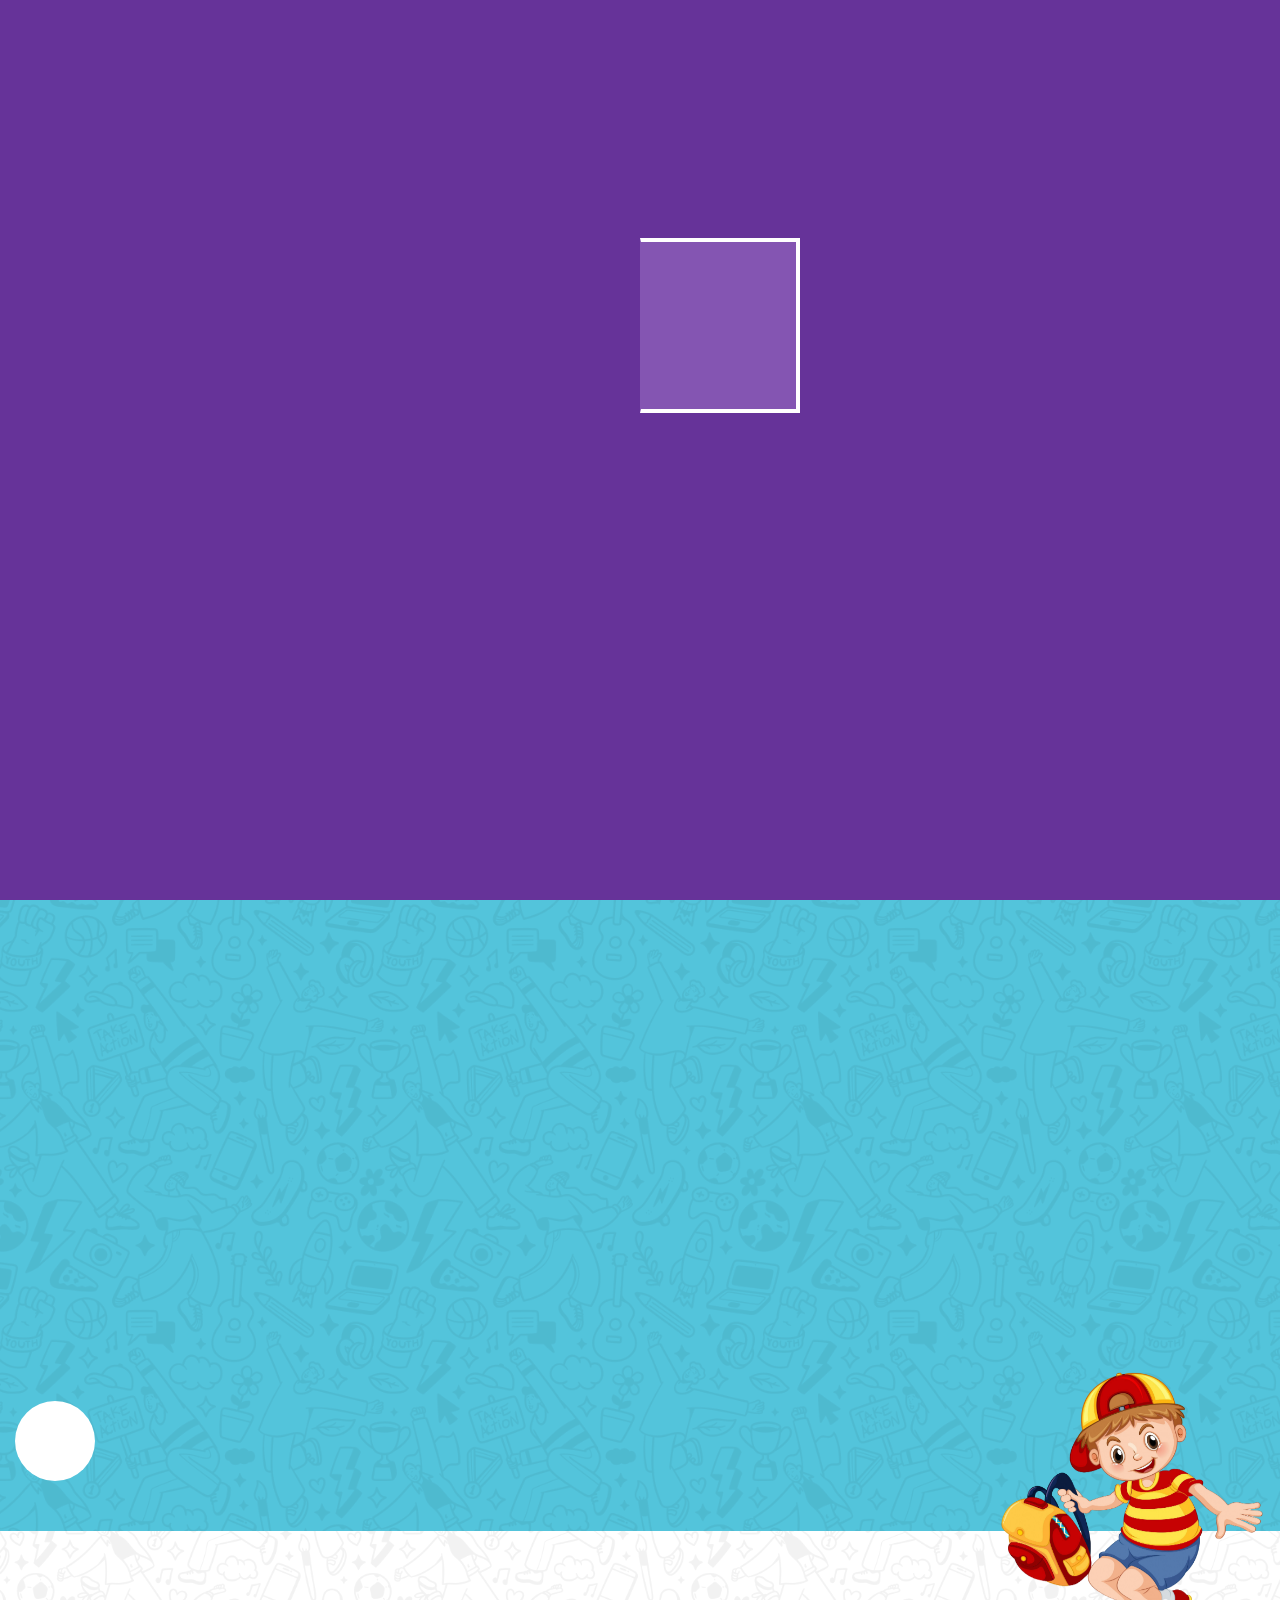
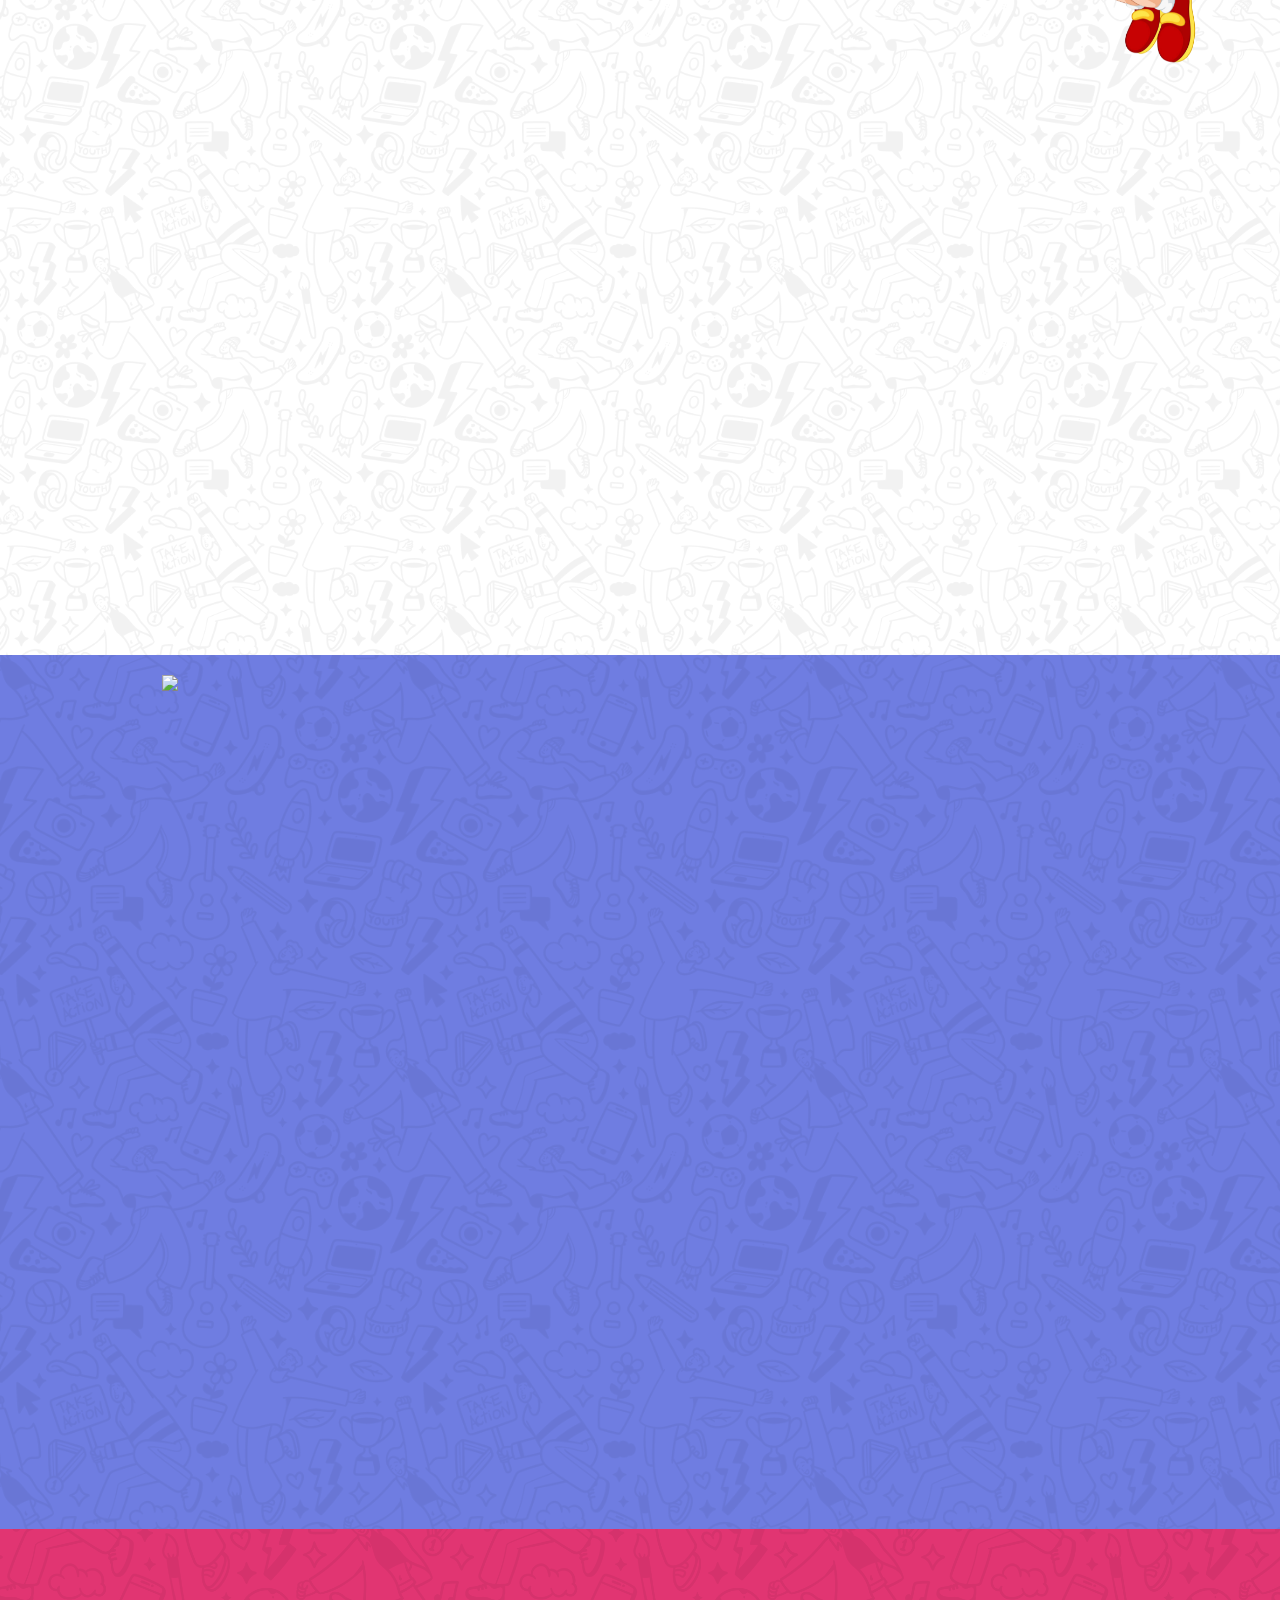
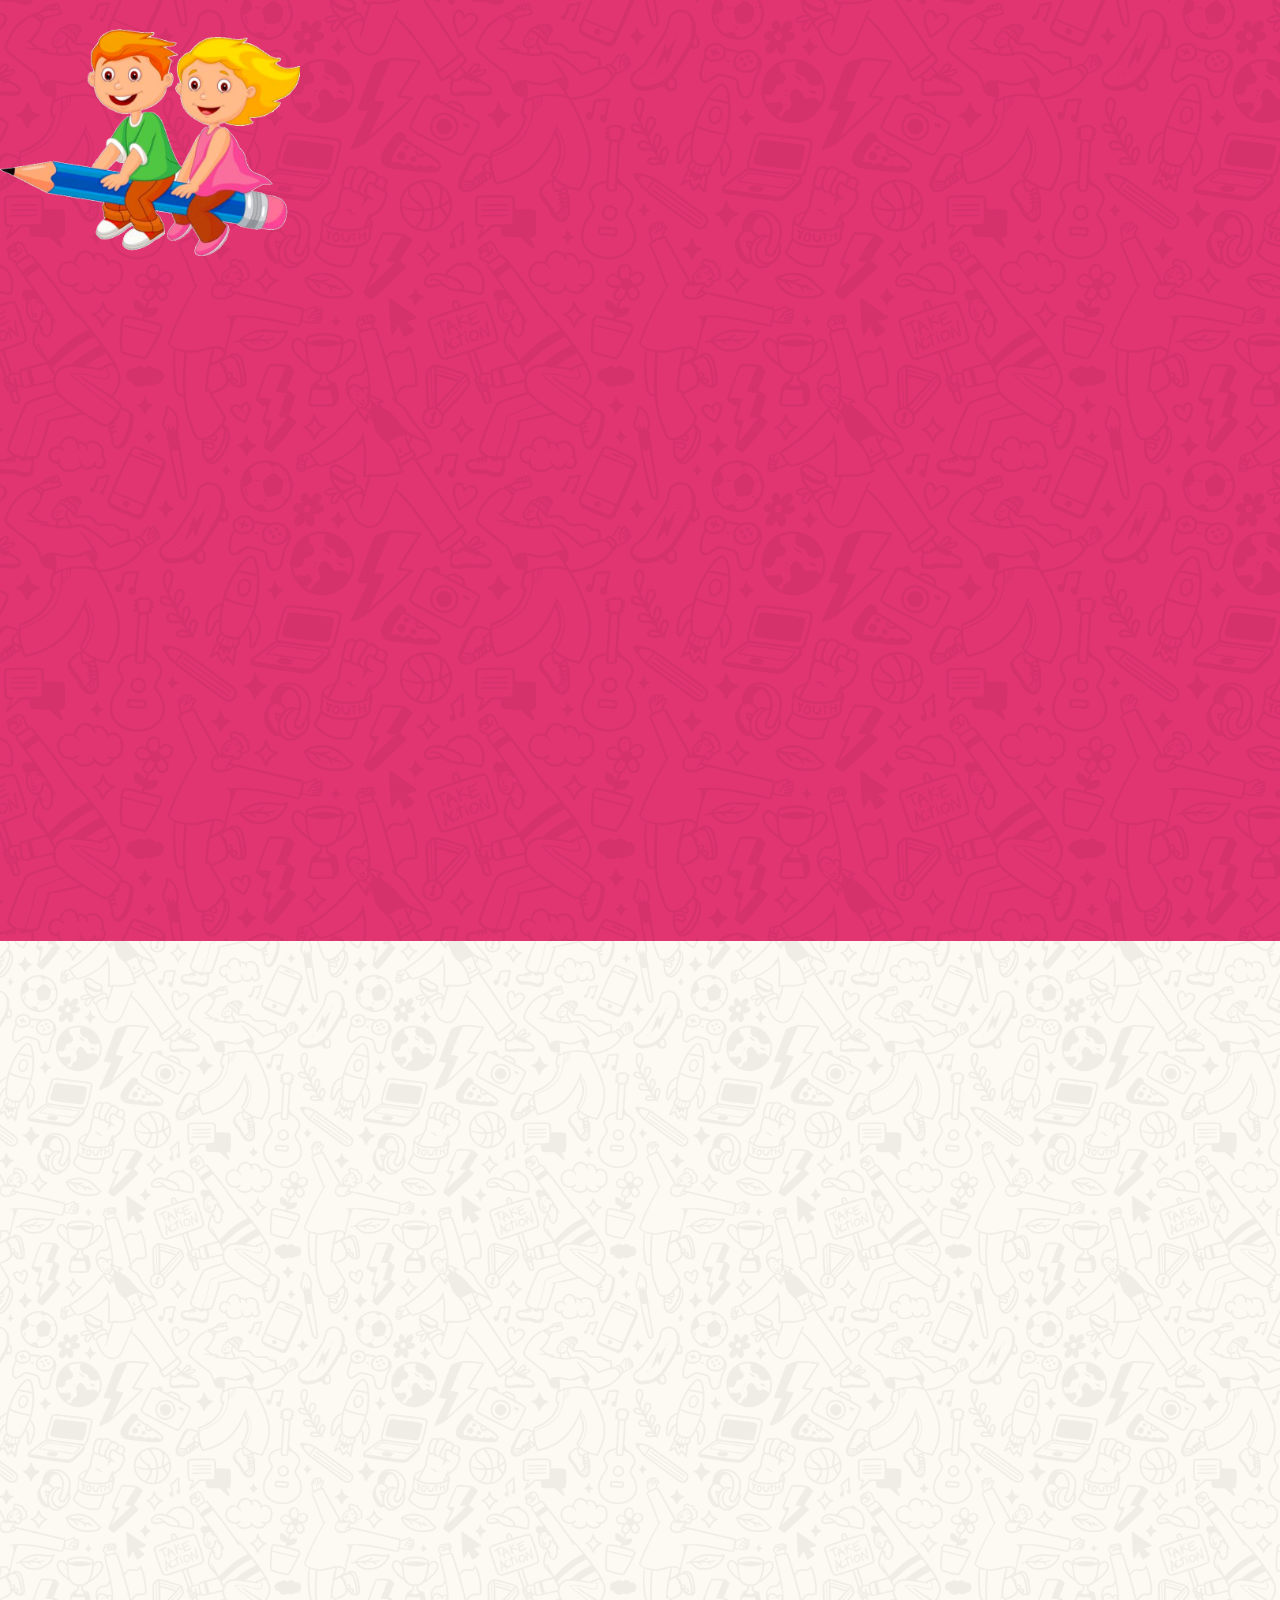
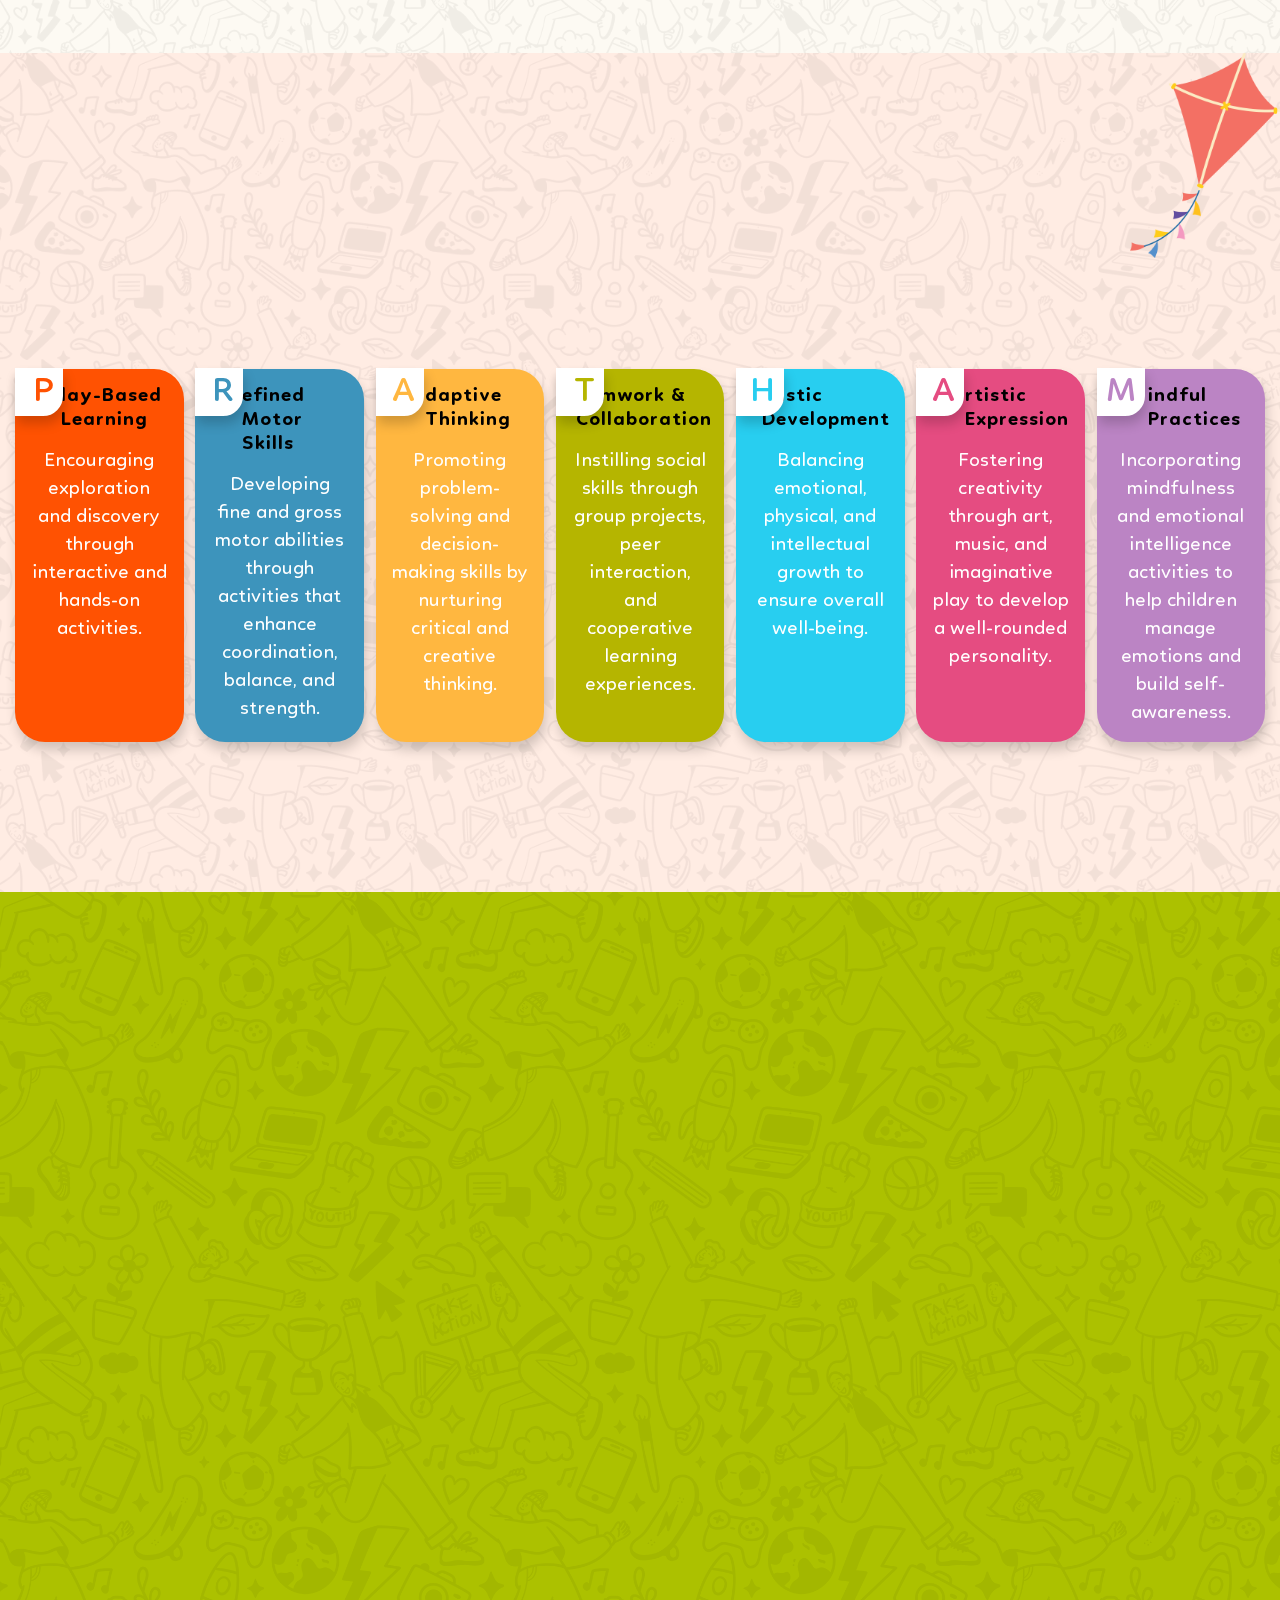
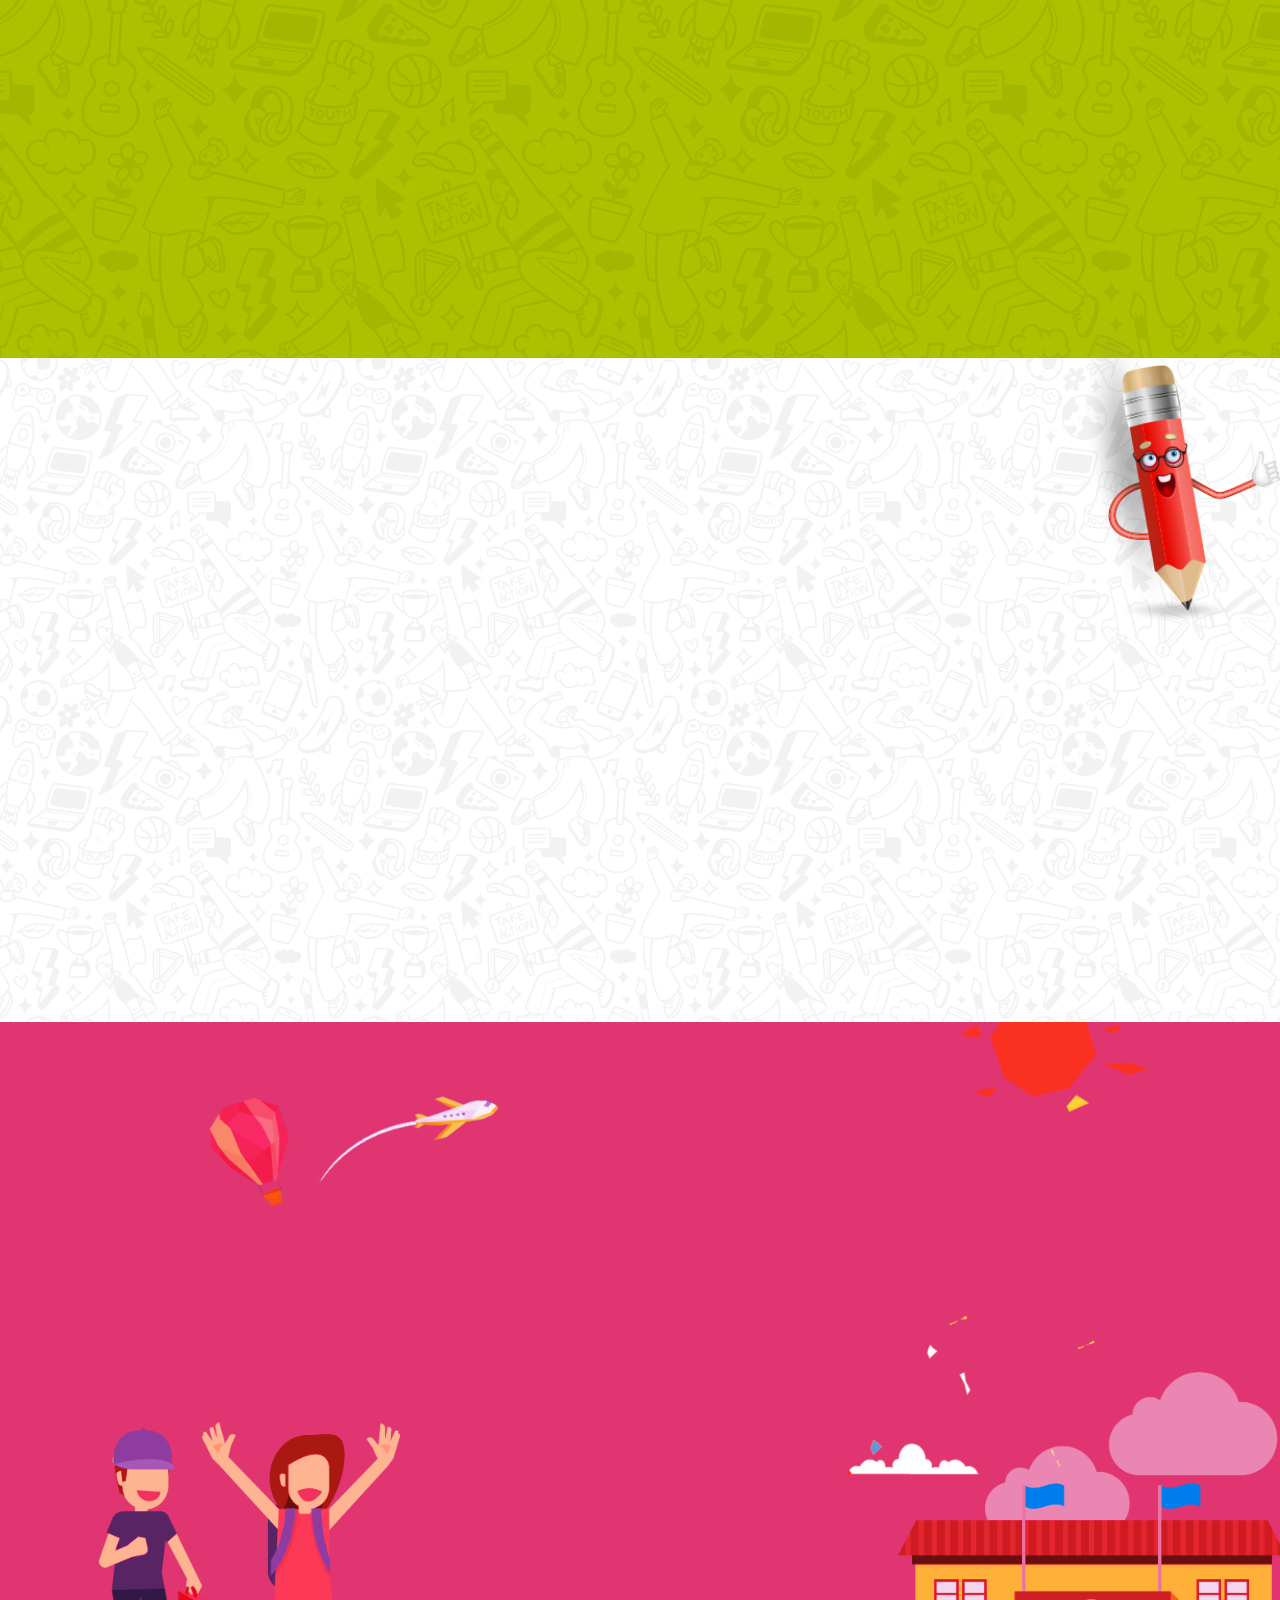
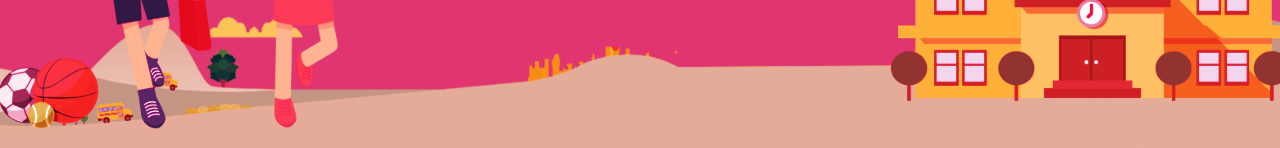
==== commit 7e7a9bec: "Fixes" ====
--- a/index.html
+++ b/index.html
@@ -104,7 +104,7 @@
 			  <!-- Additional required wrapper -->
 			  <div class="swiper-wrapper">
 			    <!-- Slides -->
-			    <div class="swiper-slide " data-swiper-autoplay="2000" style="background-image: url(../PP/assets/img/banner_1.jpg);">
+			    <div class="swiper-slide " data-swiper-autoplay="2000" style="background-image: url(assets/img/banner_1.jpg);">
 			    	<div class="d_flex container p_100 overlay_b_t space_bt banner_text p_100" data-aos="zoom-in" data-aos-duration="1500"> 
 				  		<div class="w_50 "></div>
 				  		<div class="w_50 pos_rel">
@@ -127,7 +127,7 @@
 				  		</div>			  	
 					</div>
 			    </div>
-			    <div class="swiper-slide " data-swiper-autoplay="3000" style="background-image: url(../PP/assets/img/banner_2.jpg);">
+			    <div class="swiper-slide " data-swiper-autoplay="3000" style="background-image: url(assets/img/banner_2.jpg);">
 			    	<div class="d_flex container p_100 overlay_b_t space_bt banner_text p_100" data-aos="zoom-in" data-aos-duration="1500"> 
 				  		<div class="w_50 pos_rel rev_banner">
 				  			<div class="horizontal_text d_flex">
@@ -148,7 +148,7 @@
 				  		<div class="w_50 "></div>			  	
 					</div>
 			    </div>
-			    <div class="swiper-slide " data-swiper-autoplay="3000" style="background-image: url(../PP/assets/img/banner_3.jpg);">
+			    <div class="swiper-slide " data-swiper-autoplay="3000" style="background-image: url(assets/img/banner_3.jpg);">
 			    	<div class="d_flex container p_100 overlay_b_t space_bt banner_text p_100" data-aos="zoom-in" data-aos-duration="1500"> 
 				  		<div class="w_50 "></div>
 				  		<div class="w_50 pos_rel">
@@ -177,7 +177,7 @@
 			  <!-- Additional required wrapper -->
 			  <div class="swiper-wrapper">
 			    <!-- Slides -->
-			    <div class="swiper-slide" data-swiper-autoplay="2000" style="background-image: url(../PP/assets/img/mb_1.jpg);">
+			    <div class="swiper-slide" data-swiper-autoplay="2000" style="background-image: url(assets/img/mb_1.jpg);">
 			    	<div class="d_flex container p_100 overlay_b_t space_bt banner_text p_100 mb_direc mb_center" data-aos="zoom-in" data-aos-duration="1500"> 
 				  		<div class="w_50 mb_none"></div>
 				  		<div class="w_50 pos_rel">
@@ -200,7 +200,7 @@
 				  		</div>			  	
 					</div>
 			    </div>
-			    <div class="swiper-slide" data-swiper-autoplay="3000" style="background-image: url(../PP/assets/img/mb_2.jpg);">
+			    <div class="swiper-slide" data-swiper-autoplay="3000" style="background-image: url(assets/img/mb_2.jpg);">
 			    	<div class="d_flex container p_100 overlay_b_t space_bt banner_text p_100 mb_direc mb_center" data-aos="zoom-in" data-aos-duration="1500"> 
 				  		<div class="w_50 pos_rel rev_banner">
 				  			<div class="horizontal_text d_flex mb_direc ">
@@ -221,7 +221,7 @@
 				  		<div class="w_50 mb_none"></div>			  	
 					</div>
 			    </div>
-			    <div class="swiper-slide mobile_swiper " data-swiper-autoplay="3000" style="background-image: url(../PP/assets/img/mb_3.jpg);">
+			    <div class="swiper-slide mobile_swiper " data-swiper-autoplay="3000" style="background-image: url(assets/img/mb_3.jpg);">
 			    	<div class="d_flex container p_100 overlay_b_t space_bt banner_text p_100 mb_direc mb_center" data-aos="zoom-in" data-aos-duration="1500"> 
 				  		<div class="w_50 mb_none"></div>
 				  		<div class="w_50 pos_rel">
@@ -255,7 +255,7 @@
 
     <!-- Left_right_block Start -->
 
-    <div class="wave d_flex index blue_bg pos_rel p_100 bg_pattern" style="background-image: url(../PP/assets/img/about_bg.png);">
+    <div class="wave d_flex index blue_bg pos_rel p_100 bg_pattern" style="background-image: url(assets/img/about_bg.png);">
     	<img class="border_top" src="assets/img/border.png">
 	    <div class="container">
 			<div class="Left_right_block mb_direc mb_center d_flex pos_rel al_center space_bt ">
@@ -279,7 +279,7 @@
 
     <!-- right_left_block Start -->
 
-    <div class="wave d_flex pos_rel p_50 bg_pattern" style="background-image: url(../PP/assets/img/about_bg.png);">
+    <div class="wave d_flex pos_rel p_50 bg_pattern" style="background-image: url(assets/img/about_bg.png);">
 	    <div class="container">
 			<div class="Left_right_block d_flex pos_rel row_reverse al_center space_bt mb_direc mb_center rev_dir">
 				<div class="left_block w_50">
@@ -318,7 +318,7 @@
 
 	<!-- Activities Section Start -->
 	<!-- <svg id="wave" style="transform:rotate(0deg); transition: 0.3s" viewBox="0 0 1440 180" version="1.1" xmlns="http://www.w3.org/2000/svg"><defs><linearGradient id="sw-gradient-0" x1="0" x2="0" y1="1" y2="0"><stop stop-color="rgba(111, 125, 225, 1)" offset="0%"></stop><stop stop-color="rgba(111, 125, 225, 1)" offset="100%"></stop></linearGradient></defs><path style="transform:translate(0, 0px); opacity:1" fill="#6f7de1" d="M0,108L80,96C160,84,320,60,480,60C640,60,800,84,960,87C1120,90,1280,72,1440,63C1600,54,1760,54,1920,48C2080,42,2240,30,2400,45C2560,60,2720,102,2880,108C3040,114,3200,84,3360,72C3520,60,3680,66,3840,81C4000,96,4160,120,4320,111C4480,102,4640,60,4800,39C4960,18,5120,18,5280,30C5440,42,5600,66,5760,69C5920,72,6080,54,6240,57C6400,60,6560,84,6720,99C6880,114,7040,120,7200,114C7360,108,7520,90,7680,87C7840,84,8000,96,8160,102C8320,108,8480,108,8640,102C8800,96,8960,84,9120,90C9280,96,9440,120,9600,123C9760,126,9920,108,10080,87C10240,66,10400,42,10560,48C10720,54,10880,90,11040,99C11200,108,11360,90,11440,81L11520,72L11520,180L11440,180C11360,180,11200,180,11040,180C10880,180,10720,180,10560,180C10400,180,10240,180,10080,180C9920,180,9760,180,9600,180C9440,180,9280,180,9120,180C8960,180,8800,180,8640,180C8480,180,8320,180,8160,180C8000,180,7840,180,7680,180C7520,180,7360,180,7200,180C7040,180,6880,180,6720,180C6560,180,6400,180,6240,180C6080,180,5920,180,5760,180C5600,180,5440,180,5280,180C5120,180,4960,180,4800,180C4640,180,4480,180,4320,180C4160,180,4000,180,3840,180C3680,180,3520,180,3360,180C3200,180,3040,180,2880,180C2720,180,2560,180,2400,180C2240,180,2080,180,1920,180C1760,180,1600,180,1440,180C1280,180,1120,180,960,180C800,180,640,180,480,180C320,180,160,180,80,180L0,180Z"></path></svg> -->
-	<div class="pos_rel activities text_center p_100 bg_pattern" style="background-color:#6f7de1; background-size: cover; background-image: url(../PP/assets/img/about_bg.png);">
+	<div class="pos_rel activities text_center p_100 bg_pattern" style="background-color:#6f7de1; background-size: cover; background-image: url(assets/img/about_bg.png);">
 		<div class="container pos_rel">
 			<h2 class="animated d_i_block " data-aos="fade-up" data-aos-duration="1540">Our Activities</h2>
 			<h3 data-aos="fade-up" data-aos-duration="1520">Learn, Explore, and Thrive Through Play</h3>
@@ -333,7 +333,7 @@
 					    <div class="swiper-slide " data-swiper-autoplay="2000">
 					    	<article class=" Activ_card">
 							  <div class="Activ_card-img">
-							    <div class="card-imgs pv" style="background-image:url(../PP/assets/img/field.jpg);"></div>
+							    <div class="card-imgs pv" style="background-image:url(assets/img/field.jpg);"></div>
 							  </div>
 
 							  <div class="project-info">
@@ -347,7 +347,7 @@
 					    <div class="swiper-slide " data-swiper-autoplay="2000">
 					    	<article class=" Activ_card">
 							  <div class="Activ_card-img">
-							    <div class="card-imgs pv" style="background-image:url(../PP/assets/img/fairy.jpg);"></div>
+							    <div class="card-imgs pv" style="background-image:url(assets/img/fairy.jpg);"></div>
 							  </div>
 
 							  <div class="project-info">
@@ -361,7 +361,7 @@
 					    <div class="swiper-slide " data-swiper-autoplay="2000">
 					    	<article class=" Activ_card">
 							  <div class="Activ_card-img">
-							    <div class="card-imgs pv" style="background-image:url(../PP/assets/img/ori.jpg);"></div>
+							    <div class="card-imgs pv" style="background-image:url(assets/img/ori.jpg);"></div>
 							  </div>
 
 							  <div class="project-info">
@@ -375,7 +375,7 @@
 					    <div class="swiper-slide " data-swiper-autoplay="2000">
 					    	<article class=" Activ_card">
 							  <div class="Activ_card-img">
-							    <div class="card-imgs pv" style="background-image:url(../PP/assets/img/pool.jpg);"></div>
+							    <div class="card-imgs pv" style="background-image:url(assets/img/pool.jpg);"></div>
 							  </div>
 
 							  <div class="project-info">
@@ -389,7 +389,7 @@
 					    <div class="swiper-slide " data-swiper-autoplay="2000">
 					    	<article class=" Activ_card">
 							  <div class="Activ_card-img">
-							    <div class="card-imgs pv" style="background-image:url(../PP/assets/img/dental.jpg);"></div>
+							    <div class="card-imgs pv" style="background-image:url(assets/img/dental.jpg);"></div>
 							  </div>
 
 							  <div class="project-info">
@@ -403,7 +403,7 @@
 					    <div class="swiper-slide " data-swiper-autoplay="2000">
 					    	<article class=" Activ_card">
 							  <div class="Activ_card-img">
-							    <div class="card-imgs pv" style="background-image:url(../PP/assets/img/fete.jpg);"></div>
+							    <div class="card-imgs pv" style="background-image:url(assets/img/fete.jpg);"></div>
 							  </div>
 
 							  <div class="project-info">
@@ -417,7 +417,7 @@
 					    <div class="swiper-slide " data-swiper-autoplay="2000">
 					    	<article class=" Activ_card">
 							  <div class="Activ_card-img">
-							    <div class="card-imgs pv" style="background-image:url(../PP/assets/img/plantation.jpg);"></div>
+							    <div class="card-imgs pv" style="background-image:url(assets/img/plantation.jpg);"></div>
 							  </div>
 
 							  <div class="project-info">
@@ -431,7 +431,7 @@
 					    <div class="swiper-slide " data-swiper-autoplay="2000">
 					    	<article class=" Activ_card">
 							  <div class="Activ_card-img">
-							    <div class="card-imgs pv" style="background-image:url(../PP/assets/img/certificate.jpg);"></div>
+							    <div class="card-imgs pv" style="background-image:url(assets/img/certificate.jpg);"></div>
 							  </div>
 
 							  <div class="project-info">
@@ -455,7 +455,7 @@
 	<!-- Activities Section End -->
 
 	<!-- Fun Friday Start -->
-	<div class="fun_friday p_100 bg_pattern text_center pos_rel" style="background-color: #e13572; background-image: url(../PP/assets/img/about_bg.png);" >
+	<div class="fun_friday p_100 bg_pattern text_center pos_rel" style="background-color: #e13572; background-image: url(assets/img/about_bg.png);" >
 		<div class="flying"><img src="assets/img/fly.png"></div>
 		<div class="container pos_rel">
 			<h2 class="animated yellow d_i_block mb_head mb_center" style="color:#fff;" data-aos="fade-up" data-aos-duration="1540">Every Friday Fun Friday</h2>
@@ -478,7 +478,7 @@
 
 
     <!-- Left_right_block Start -->
-    	<div class= "p_100 bg_pattern pos_rel" style="background-color: #FDFAF3; background-image: url(../PP/assets/img/about_bg.png);" >
+    	<div class= "p_100 bg_pattern pos_rel" style="background-color: #FDFAF3; background-image: url(assets/img/about_bg.png);" >
     		<div class="container">
 				<div class="card_slider Left_right_block d_flex al_center pos_rel mb_direc mb_center rev_dir">
 					<div class="left_block w_60 p_r_15">
@@ -518,7 +518,7 @@
 
 	<!-- Our Methodology Start -->
 
-	<div class="red_bg methodology text_center pos_rel p_100 bg_pattern pos_rel" style="background-image: url(../PP/assets/img/about_bg.png);">
+	<div class="red_bg methodology text_center pos_rel p_100 bg_pattern pos_rel" style="background-image: url(assets/img/about_bg.png);">
 		<div class="kite"><img src="assets/img/kite.png"></div>
 		<div class="container">
 			<h2 class="animated red d_i_block" data-aos="fade-up" data-aos-duration="1520">Why Choose Us</h2>
@@ -608,7 +608,7 @@
 
 	<!-- Principal Section Start -->
 
-	<div class="wave principal green_bg bg_pattern pos_rel" style="background-image: url(../PP/assets/img/about_bg.png);" >
+	<div class="wave principal green_bg bg_pattern pos_rel" style="background-image: url(assets/img/about_bg.png);" >
 		<div class="spacer"></div>
 		<div class="d_flex pos_rel p_100">
 		    <div class="container">
@@ -636,7 +636,7 @@
 	<!-- Principal Section End -->
 
 	<!-- Testimonial Section Start -->
-	<div class="pos_rel testimonial text_center p_100 bg_pattern" style="background-color:#fff; background-image: url(../PP/assets/img/about_bg.png);">
+	<div class="pos_rel testimonial text_center p_100 bg_pattern" style="background-color:#fff; background-image: url(assets/img/about_bg.png);">
 		<div class="container">
 			<div class="pencil "><img src="assets/img/pencil.png"></div>
 			<h2 class="animated yellow d_i_block mb_head mb_center" data-aos="fade-up" data-aos-duration="1520">What Parents Say About Us</h2>
@@ -717,7 +717,7 @@
 
 	<!-- footer Start -->
 
-	<div class="footer p_100" style="background-color:#e13572; color: #fff; background-blend-mode: hard-light; background-image: url(../PP/assets/img/child_school.png);">
+	<div class="footer p_100" style="background-color:#e13572; color: #fff; background-blend-mode: hard-light; background-image: url(assets/img/child_school.png);">
 		<div class="container p_bottom_100">
 			<div class="d_flex space_bt mb_direc mb_center">
 				<div class="w_50 d_flex space_bt l_footer mb_direc mb_center" data-aos="zoom-in" data-aos-duration="1500">
